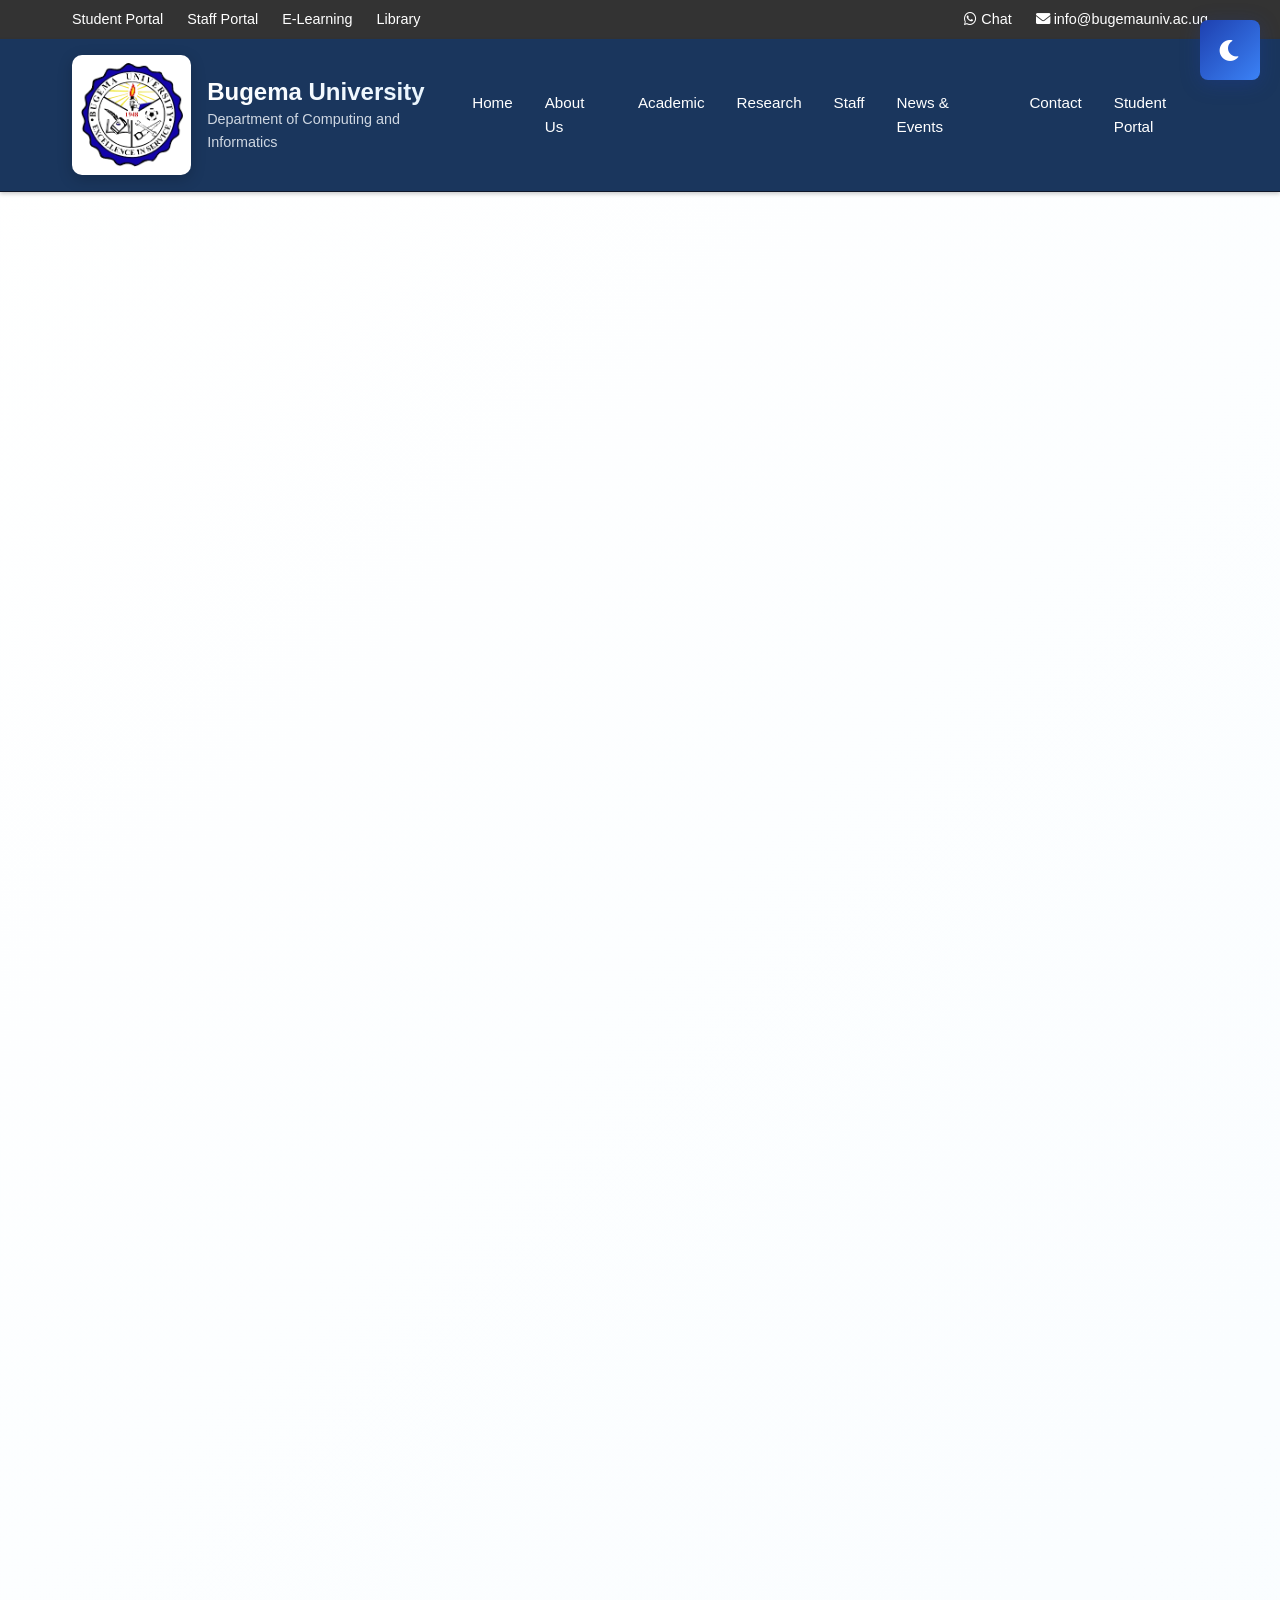
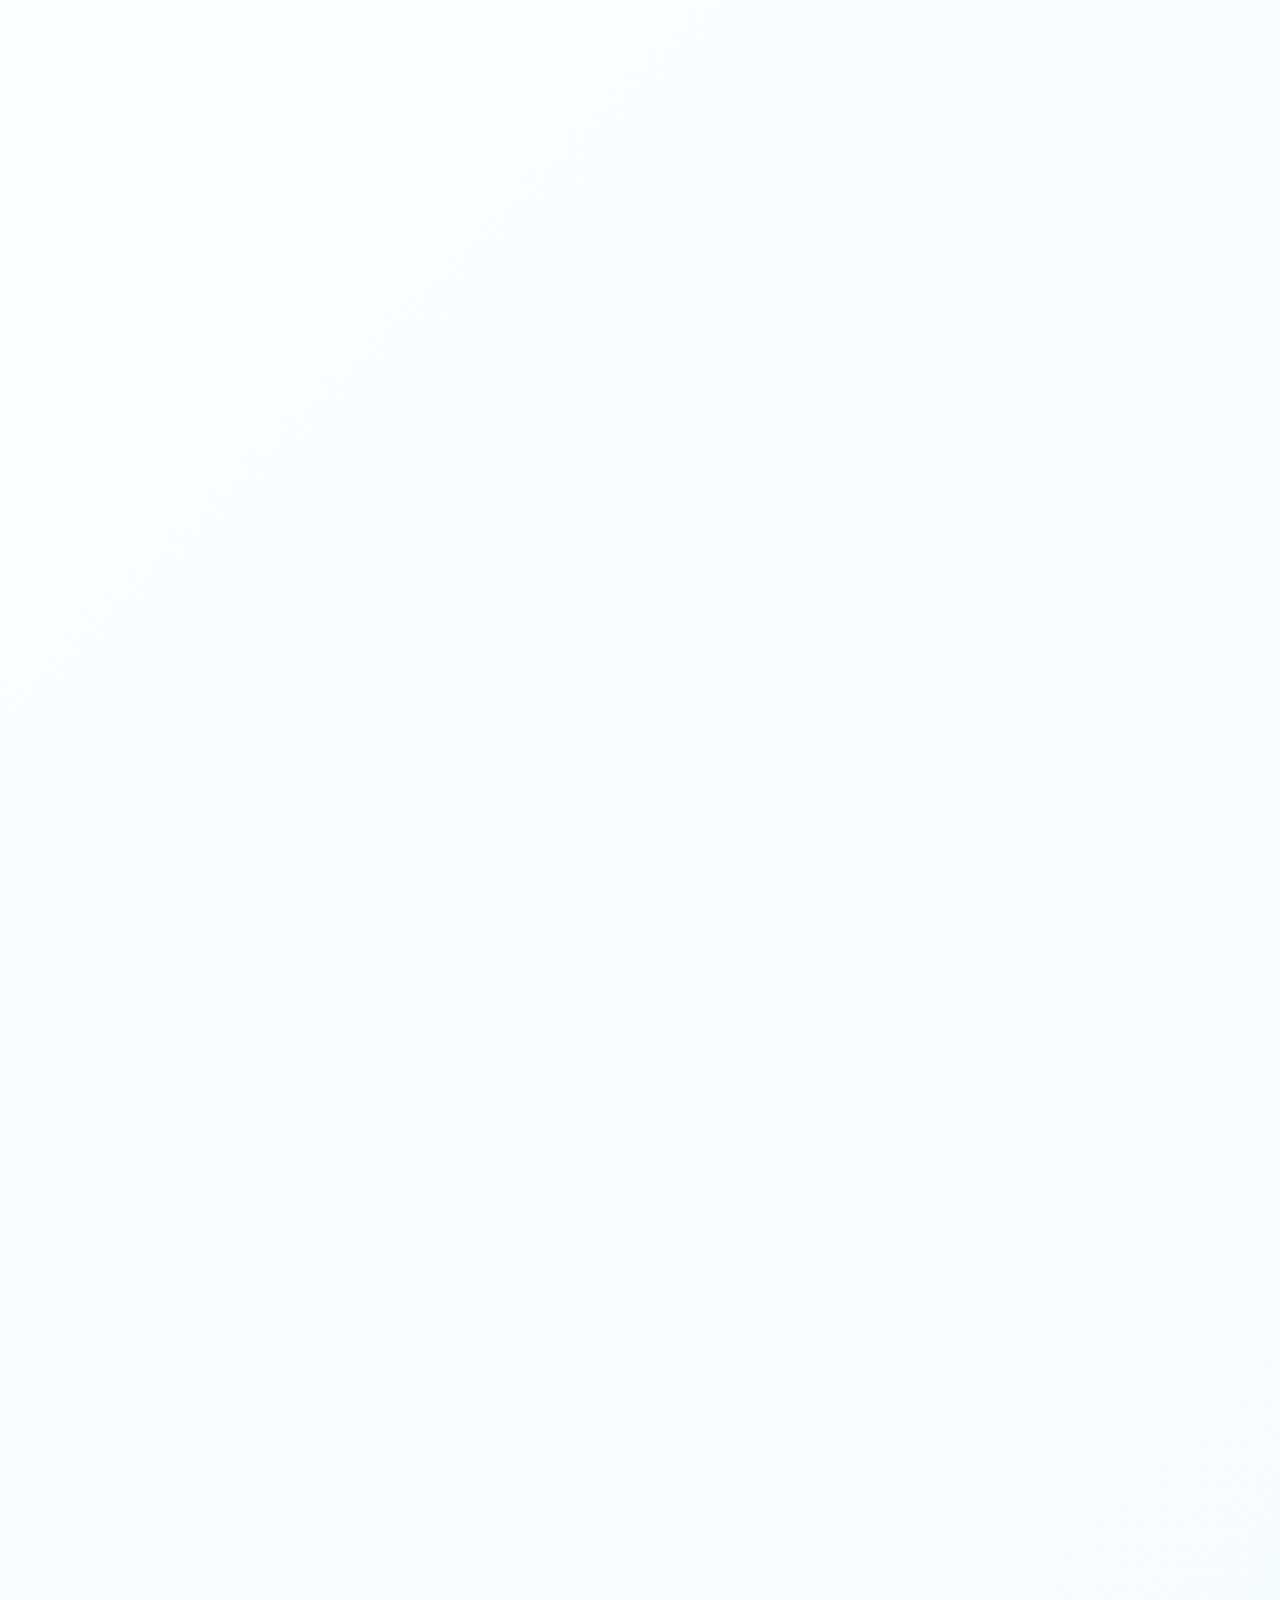
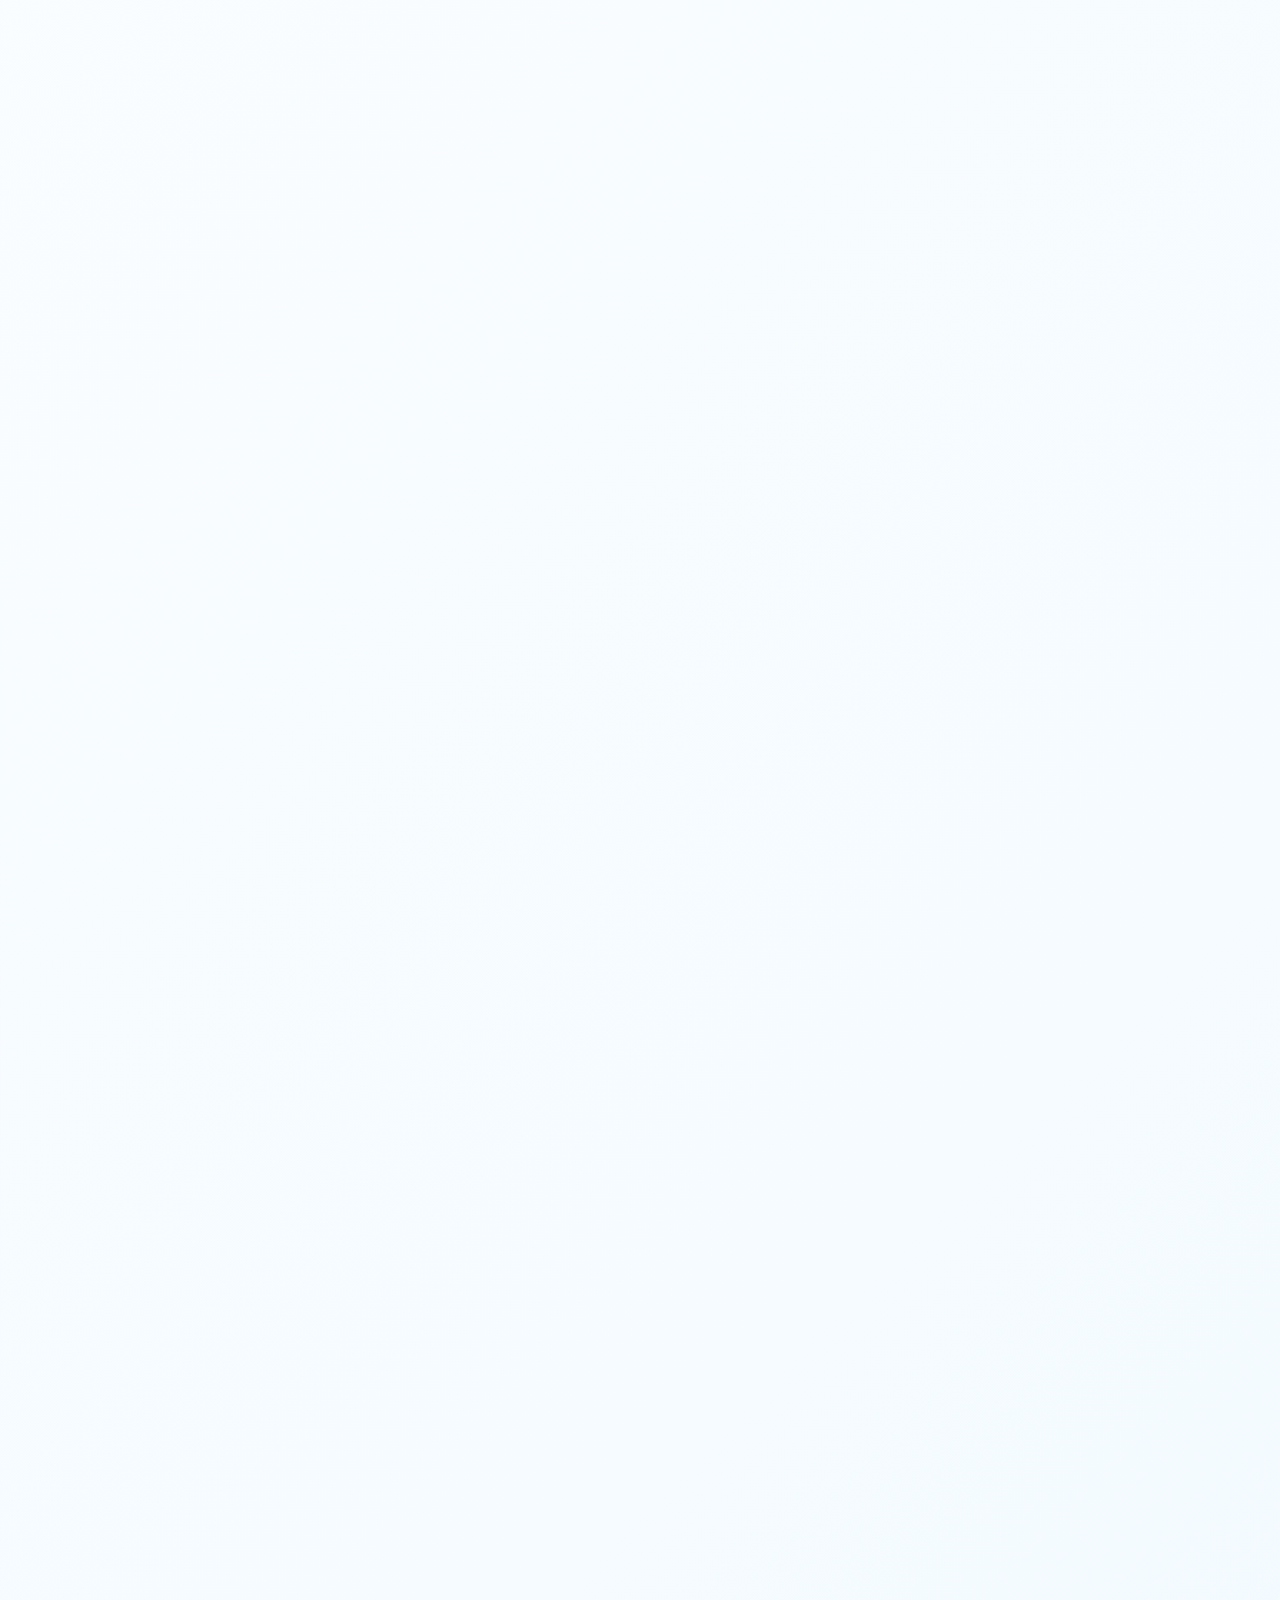
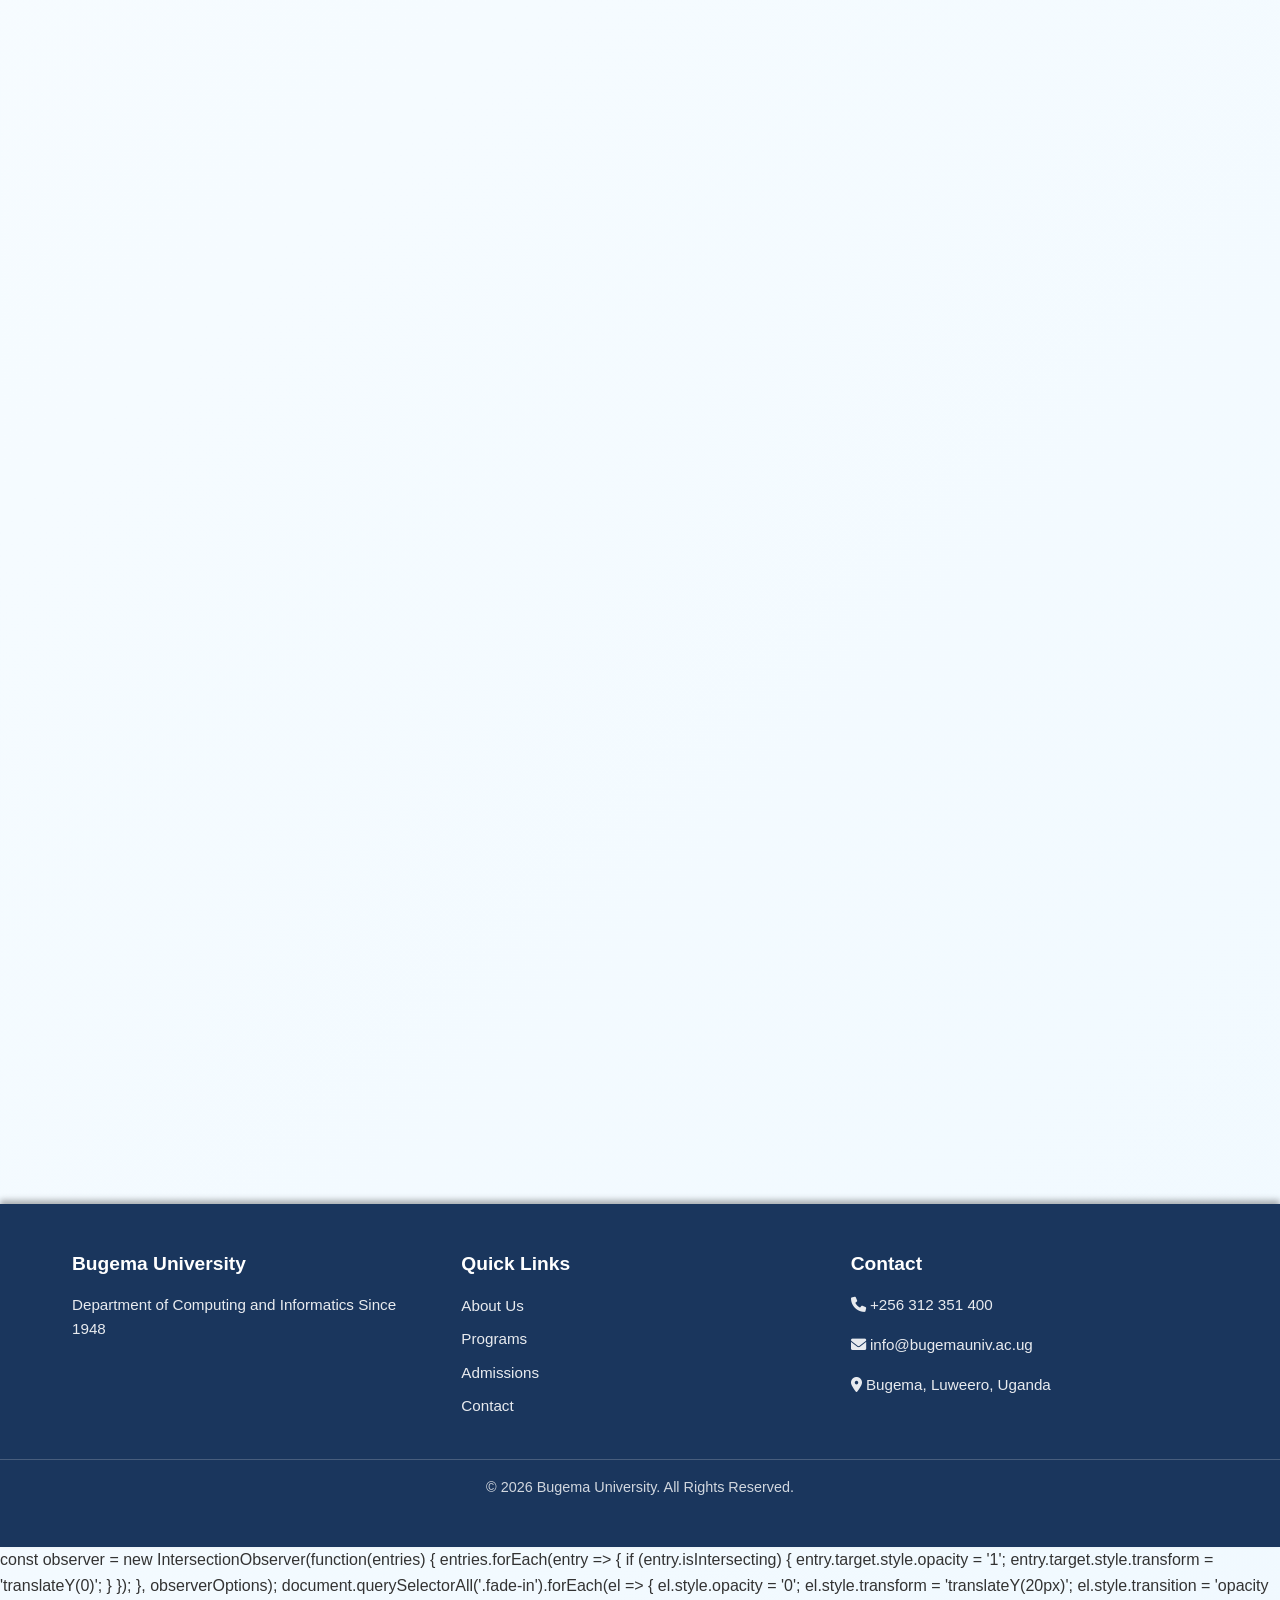
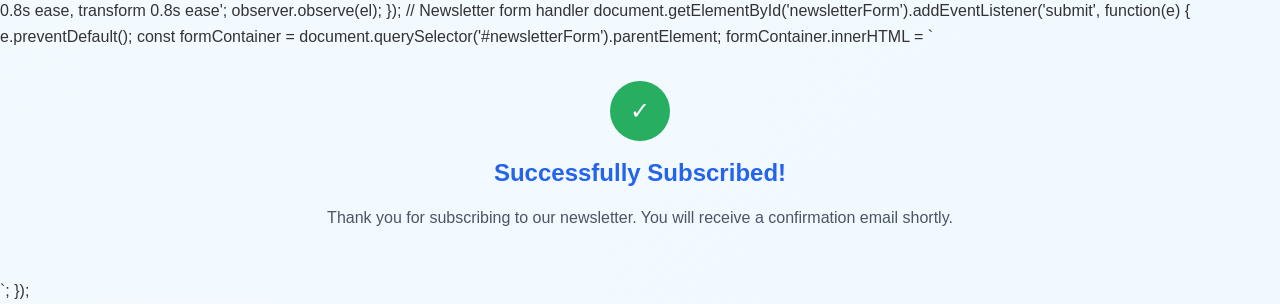
==== news.html @ 06b19bf0 "." ====
<!DOCTYPE html>
<html lang="en">
<head>
    <meta charset="UTF-8">
    <meta name="viewport" content="width=device-width, initial-scale=1.0">
    <title>News & Events - Bugema University</title>
    <link rel="stylesheet" href="styles.css">
    <link rel="stylesheet" href="https://cdnjs.cloudflare.com/ajax/libs/font-awesome/6.0.0/css/all.min.css">
</head>
<body>
    <!-- Theme Toggle Button -->
    <button class="theme-toggle" id="themeToggle" aria-label="Toggle dark/light mode">
        <i class="fas fa-moon icon" id="themeIcon"></i>
    </button>

    <!-- Top Bar -->
    <div class="top-bar">
        <div class="container">
            <div class="top-bar-left">
                <a href="https://eportal.bugemauniv.ac.ug/" target="_blank">Student Portal</a>
                <a href="https://erms.bugemauniv.ac.ug/buerms/" target="_blank">Staff Portal</a>
                <a href="https://elearning.bugemauniv.ac.ug/" target="_blank">E-Learning</a>
                <a href="https://lib.bugemauniv.ac.ug/" target="_blank">Library</a>
            </div>
            <div class="top-bar-right">
                <a href="https://wa.me/+256769593407" target="_blank"><i class="fab fa-whatsapp"></i> Chat</a>
                <a href="mailto:info@bugemauniv.ac.ug"><i class="fas fa-envelope"></i> info@bugemauniv.ac.ug</a>
            </div>
        </div>
    </div>

    <header>
        <div class="header-content">
            <div class="logo-container">
                <img src="IMG/bu.png" alt="Bugema University Logo" class="logo">
                <div class="header-text">
                    <h1>Bugema University</h1>
                    <p>Department of Computing and Informatics</p>
                </div>
            </div>
            <div class="header-nav">
                <ul class="nav-list">
                    <li><a href="index.html">Home</a></li>
                    <li><a href="about.html">About Us</a></li>
                    <li class="dropdown">
                        <a href="departments.html">Academic</a>
                        <div class="dropdown-content">
                            <a href="departments.html">Schools & Departments</a>
                            <a href="programs.html">Programs</a>
                            <a href="admissions.html">Admissions</a>
                            <a href="timetable.html">Timetable</a>
                        </div>
                    </li>
                    <li class="dropdown">
                        <a href="research.html">Research</a>
                        <div class="dropdown-content">
                            <a href="research.html">Research Overview</a>
                            <a href="faculty-achievements.html">Faculty Achievements</a>
                            <a href="publications.html">Publications</a>
                        </div>
                    </li>
                    <li><a href="staff.html">Staff</a></li>
                    <li><a href="news.html">News & Events</a></li>
                    <li><a href="contact.html">Contact</a></li>
                    <li class="dropdown">
                        <a href="student-portal.html">Student Portal</a>
                        <div class="dropdown-content">
                            <a href="student-portal.html">Student Portal</a>
                            <a href="course-registration.html">Course Registration</a>
                            <a href="downloadable-forms.html">Forms</a>
                        </div>
                    </li>
                </ul>
            </div>
        </div>
    </header>

    <main>
        <div class="container">
            <!-- Page Header -->
            <section class="section fade-in">
                <div class="text-center">
                    <h2>News & Events</h2>
                    <p class="mt-2">Stay updated with the latest happenings, achievements, and upcoming events in our department.</p>
                </div>
            </section>

            <!-- Featured News -->
            <section class="section fade-in">
                <h2>🌟 Featured News</h2>
                <div class="card">
                    <img src="IMG/DEPT 2.jpeg" alt="Featured News" style="width: 100%; height: 300px; object-fit: cover; border-radius: 10px; margin-bottom: 1rem;">
                    <h3>Department Receives Excellence in Research Award</h3>
                    <p><strong>March 10, 2026</strong></p>
                    <p>The Department of Computing and Informatics has been honored with the prestigious Excellence in Research Award by the Uganda National Council for Science and Technology. This recognition comes as a result of our groundbreaking research in artificial intelligence applications for healthcare and agriculture.</p>
                    <p>The award ceremony, held at the Serena Hotel in Kampala, was attended by government officials, industry leaders, and academic representatives. Dr. John Mugisha, Head of Department, received the award on behalf of the department.</p>
                    <p>"This recognition validates our commitment to research that addresses real-world challenges facing our communities," said Dr. Mugisha during his acceptance speech.</p>
                    <a href="#" class="btn">Read Full Story</a>
                </div>
            </section>

            <!-- Latest News -->
            <section class="section fade-in">
                <h2>📰 Latest News</h2>
                <div class="grid grid-2">
                    <div class="card">
                        <h3>New AI and Cybersecurity Programs Launch</h3>
                        <p><strong>March 15, 2026</strong></p>
                        <p>We are excited to announce the launch of two new specialized programs: Bachelor of Science in Artificial Intelligence and Bachelor of Science in Cybersecurity. These programs will begin in August 2026 and aim to address the growing demand for skilled professionals in these critical fields.</p>
                        <p>The AI program will focus on machine learning, neural networks, and practical applications, while the Cybersecurity program will cover network security, ethical hacking, and digital forensics.</p>
                        <a href="#" class="btn">Read More</a>
                    </div>

                    <div class="card">
                        <h3>Student Team Wins National Hackathon</h3>
                        <p><strong>March 8, 2026</strong></p>
                        <p>Congratulations to our student team "Code Warriors" for winning first place in the National University Hackathon 2026. The team developed an innovative mobile application for agricultural market information that helps rural farmers connect with buyers directly.</p>
                        <p>The team, consisting of four final-year students, competed against 25 teams from various universities across Uganda. Their solution impressed judges with its practical approach and technical implementation.</p>
                        <a href="#" class="btn">Read More</a>
                    </div>

                    <div class="card">
                        <h3>Industry Partnership with Microsoft Africa</h3>
                        <p><strong>February 28, 2026</strong></p>
                        <p>We are pleased to announce a strategic partnership with Microsoft Africa to enhance our curriculum and provide students with access to cutting-edge technologies and certification opportunities. This collaboration includes curriculum development, faculty training, and student internship programs.</p>
                        <p>The partnership will focus on cloud computing, AI, and software development skills that are in high demand in the job market.</p>
                        <a href="#" class="btn">Read More</a>
                    </div>

                    <div class="card">
                        <h3>Faculty Publication in International Journal</h3>
                        <p><strong>February 20, 2026</strong></p>
                        <p>Dr. Grace Achieng and Prof. Michael Okello have published a groundbreaking paper on "Machine Learning Applications for Disease Prediction in Resource-Limited Settings" in the prestigious International Journal of AI in Medicine.</p>
                        <p>The research, conducted over two years, demonstrates how AI can help predict disease outbreaks using limited healthcare data, potentially saving lives in rural communities.</p>
                        <a href="#" class="btn">Read More</a>
                    </div>
                </div>
            </section>

            <!-- Upcoming Events -->
            <section class="section fade-in">
                <h2>📅 Upcoming Events</h2>
                <div class="grid grid-3">
                    <div class="card">
                        <h3>AI Workshop Series</h3>
                        <p><strong>Date:</strong> March 25-26, 2026</p>
                        <p><strong>Time:</strong> 9:00 AM - 4:00 PM</p>
                        <p><strong>Location:</strong> Computer Lab 2</p>
                        <p>Join us for a comprehensive workshop on Artificial Intelligence and Machine Learning fundamentals. Open to all students and faculty members.</p>
                        <p><strong>Registration Fee:</strong> Free for students, UGX 50,000 for external participants</p>
                        <a href="#" class="btn">Register Now</a>
                    </div>

                    <div class="card">
                        <h3>Career Fair 2026</h3>
                        <p><strong>Date:</strong> April 5, 2026</p>
                        <p><strong>Time:</strong> 10:00 AM - 5:00 PM</p>
                        <p><strong>Location:</strong> Main Auditorium</p>
                        <p>Connect with leading tech companies and explore internship and job opportunities. Over 30 companies will be participating in this year's career fair.</p>
                        <p><strong>Dress Code:</strong> Business Professional</p>
                        <a href="#" class="btn">View Participating Companies</a>
                    </div>

                    <div class="card">
                        <h3>Research Symposium</h3>
                        <p><strong>Date:</strong> April 15, 2026</p>
                        <p><strong>Time:</strong> 8:30 AM - 6:00 PM</p>
                        <p><strong>Location:</strong> Conference Hall</p>
                        <p>Annual research symposium showcasing student and faculty research projects. Keynote speakers from industry and academia will share insights on emerging technologies.</p>
                        <p><strong>Submission Deadline:</strong> March 30, 2026</p>
                        <a href="#" class="btn">Submit Abstract</a>
                    </div>
                </div>
            </section>

            <!-- Past Events -->
            <section class="section fade-in">
                <h2>📸 Recent Events</h2>
                <div class="grid grid-2">
                    <div class="card">
                        <h3>Technology Innovation Week 2026</h3>
                        <p><strong>Date:</strong> February 10-14, 2026</p>
                        <p>Our annual Technology Innovation Week was a tremendous success with over 500 participants. The event featured hackathons, coding competitions, guest lectures, and technology exhibitions.</p>
                        <p>Highlights included the IoT showcase, blockchain seminar, and student project demonstrations. Winners of various competitions received prizes totaling UGX 5 million.</p>
                        <a href="#" class="btn">View Photo Gallery</a>
                    </div>

                    <div class="card">
                        <h3>Alumni Networking Event</h3>
                        <p><strong>Date:</strong> January 28, 2026</p>
                        <p>Over 200 alumni attended our annual networking event, sharing experiences and mentoring current students. The event featured success stories from graduates working in various tech companies and startups.</p>
                        <p>Several alumni announced internship and job opportunities for current students, strengthening our industry connections.</p>
                        <a href="#" class="btn">View Event Highlights</a>
                    </div>
                </div>
            </section>

            <!-- Student Achievements -->
            <section class="section fade-in">
                <h2>🏆 Student Achievements</h2>
                <div class="grid grid-3">
                    <div class="card text-center">
                        <h3>Academic Excellence</h3>
                        <p>15 students achieved First Class honors in the December 2025 graduation ceremony</p>
                        <p><strong>Top Performer:</strong> Sarah Nalubega (GPA: 4.8)</p>
                    </div>

                    <div class="card text-center">
                        <h3>Competition Winners</h3>
                        <p>Our students won 8 national and international competitions in 2025</p>
                        <p><strong>Notable:</strong> Google Developer Challenge winners</p>
                    </div>

                    <div class="card text-center">
                        <h3>Research Publications</h3>
                        <p>12 students co-authored research papers published in peer-reviewed journals</p>
                        <p><strong>Impact:</strong> Research cited 45+ times</p>
                    </div>
                </div>
            </section>

            <!-- Newsletter Subscription -->
            <section class="section fade-in">
                <h2>📧 Stay Connected</h2>
                <div class="card">
                    <div class="text-center">
                        <h3>Subscribe to Our Newsletter</h3>
                        <p>Get the latest news, events, and announcements delivered directly to your inbox.</p>
                        <form id="newsletterForm" style="max-width: 500px; margin: 2rem auto;">
                            <div class="form-group">
                                <input type="email" placeholder="Enter your email address" required style="width: 100%; padding: 1rem; border: 2px solid #ddd; border-radius: 5px;">
                            </div>
                            <div class="form-group">
                                <label>
                                    <input type="checkbox" required> 
                                    I agree to receive newsletters and promotional emails
                                </label>
                            </div>
                            <button type="submit" class="btn">Subscribe</button>
                        </form>
                    </div>
                </div>
            </section>

            <!-- Social Media -->
            <section class="section fade-in">
                <h2>📱 Follow Us</h2>
                <div class="card text-center">
                    <p>Connect with us on social media for daily updates and community engagement</p>
                    <div class="grid grid-4" style="max-width: 400px; margin: 2rem auto;">
                        <div style="text-align: center;">
                            <div style="width: 60px; height: 60px; background: #1877f2; color: white; border-radius: 50%; display: flex; align-items: center; justify-content: center; margin: 0 auto 0.5rem; font-size: 1.5rem;">f</div>
                            <p>Facebook</p>
                        </div>
                        <div style="text-align: center;">
                            <div style="width: 60px; height: 60px; background: #1da1f2; color: white; border-radius: 50%; display: flex; align-items: center; justify-content: center; margin: 0 auto 0.5rem; font-size: 1.5rem;">𝕏</div>
                            <p>Twitter</p>
                        </div>
                        <div style="text-align: center;">
                            <div style="width: 60px; height: 60px; background: #0077b5; color: white; border-radius: 50%; display: flex; align-items: center; justify-content: center; margin: 0 auto 0.5rem; font-size: 1.5rem;">in</div>
                            <p>LinkedIn</p>
                        </div>
                        <div style="text-align: center;">
                            <div style="width: 60px; height: 60px; background: #ff0000; color: white; border-radius: 50%; display: flex; align-items: center; justify-content: center; margin: 0 auto 0.5rem; font-size: 1.5rem;">▶</div>
                            <p>YouTube</p>
                        </div>
                    </div>
                </div>
            </section>
        </div>
    </main>

    <!-- Compact Footer -->
    <footer class="compact-footer">
        <div class="footer-content">
            <div class="footer-section">
                <h3>Bugema University</h3>
                <p>Department of Computing and Informatics Since 1948</p>
            </div>
            <div class="footer-section">
                <h3>Quick Links</h3>
                <ul>
                    <li><a href="about.html">About Us</a></li>
                    <li><a href="programs.html">Programs</a></li>
                    <li><a href="admissions.html">Admissions</a></li>
                    <li><a href="contact.html">Contact</a></li>
                </ul>
            </div>
            <div class="footer-section">
                <h3>Contact</h3>
                <p><i class="fas fa-phone"></i> +256 312 351 400</p>
                <p><i class="fas fa-envelope"></i> info@bugemauniv.ac.ug</p>
                <p><i class="fas fa-map-marker-alt"></i> Bugema, Luweero, Uganda</p>
            </div>
        </div>
        <div class="footer-bottom">
            <p>&copy; 2026 Bugema University. All Rights Reserved.</p>
        </div>
    </footer>

    <script src="script.js"></script>

        const observer = new IntersectionObserver(function(entries) {
            entries.forEach(entry => {
                if (entry.isIntersecting) {
                    entry.target.style.opacity = '1';
                    entry.target.style.transform = 'translateY(0)';
                }
            });
        }, observerOptions);

        document.querySelectorAll('.fade-in').forEach(el => {
            el.style.opacity = '0';
            el.style.transform = 'translateY(20px)';
            el.style.transition = 'opacity 0.8s ease, transform 0.8s ease';
            observer.observe(el);
        });

        // Newsletter form handler
        document.getElementById('newsletterForm').addEventListener('submit', function(e) {
            e.preventDefault();
            const formContainer = document.querySelector('#newsletterForm').parentElement;
            formContainer.innerHTML = `
                <div style="padding: 2rem; text-align: center;">
                    <div style="width: 60px; height: 60px; background: #27ae60; color: white; border-radius: 50%; display: flex; align-items: center; justify-content: center; margin: 0 auto 1rem; font-size: 1.5rem;">✓</div>
                    <h3>Successfully Subscribed!</h3>
                    <p>Thank you for subscribing to our newsletter. You will receive a confirmation email shortly.</p>
                </div>
            `;
        });
    </script>
</body>
</html>
---- styles.css ----
/* Modern CSS Framework for Bugema University Department Website */

* {
    margin: 0;
    padding: 0;
    box-sizing: border-box;
}

/* Mobile-First Base Styles */
body {
    font-family: 'Segoe UI', Tahoma, Geneva, Verdana, sans-serif;
    line-height: 1.6;
    color: #2c3e50;
    background: linear-gradient(135deg, #ffffff 0%, #f0f9ff 100%);
    overflow-x: hidden;
    -webkit-font-smoothing: antialiased;
    -moz-osx-font-smoothing: grayscale;
}

/* Touch-friendly tap targets */
@media (pointer: coarse) {
    button, a, input, select, textarea {
        min-height: 44px;
        min-width: 44px;
    }
}


.container {
    max-width: 1200px;
    margin: 0 auto;
    padding: 0 1rem;
    width: 100%;
}

/* Mobile Menu Toggle */
.mobile-menu-toggle {
    display: none;
    background: none;
    border: none;
    color: white;
    font-size: 1.5rem;
    cursor: pointer;
    padding: 0.5rem;
    z-index: 1001;
    transition: all 0.3s ease;
}

.mobile-menu-toggle:hover {
    color: #60a5fa;
    transform: scale(1.1);
}

.mobile-menu-toggle:active {
    transform: scale(0.95);
}

/* Header Styles - Enhanced Dark Blue */
header {
    background: linear-gradient(135deg, #1a365d 0%, #2563eb 100%);
    color: white;
    padding: 1rem 0;
    box-shadow: 0 4px 20px rgba(37, 99, 235, 0.3);
    position: sticky;
    top: 0;
    z-index: 100;
}

.header-content {
    display: flex;
    justify-content: space-between;
    align-items: center;
    max-width: 1200px;
    margin: 0 auto;
    padding: 0 2rem;
    position: relative;
}

.logo-section {
    display: flex;
    align-items: center;
    gap: 15px;
}

.logo-container {
    display: flex;
    align-items: center;
    gap: 1rem;
}

.logo {
    width: 120px;
    height: 120px;
    border-radius: 10px;
    object-fit: cover;
    transition: transform 0.3s ease;
    box-shadow: 0 4px 15px rgba(0, 0, 0, 0.2);
    position: relative;
    background: white;
    padding: 8px;
    box-sizing: border-box;
}

.logo::before {
    content: '';
    position: absolute;
    top: -4px;
    left: -4px;
    right: -4px;
    bottom: -4px;
    background: linear-gradient(135deg, #ffffff 0%, #f8fafc 100%);
    border-radius: 12px;
    z-index: -1;
    box-shadow: 0 4px 20px rgba(255, 255, 255, 0.5);
}

.logo:hover {
    transform: scale(1.1);
    box-shadow: 0 6px 20px rgba(0, 0, 0, 0.3);
}

.logo:hover::before {
    box-shadow: 0 8px 25px rgba(255, 255, 255, 0.7);
}

.header-text h1 {
    font-size: 2.8rem;
    margin: 0;
    background: linear-gradient(45deg, #ffffff, #e3f2fd);
    -webkit-background-clip: text;
    -webkit-text-fill-color: transparent;
    background-clip: text;
}

.header-text p {
    margin: 0;
    opacity: 0.9;
    font-size: 1.5rem;
    color: #e2e8f0;
}

/* Top Bar - Makerere Style */
.top-bar {
    background: #333;
    color: white;
    padding: 0.5rem 0;
    font-size: 0.9rem;
}

.top-bar .container {
    display: flex;
    justify-content: space-between;
    align-items: center;
    max-width: 1200px;
    margin: 0 auto;
    padding: 0 2rem;
}

.top-bar-left,
.top-bar-right {
    display: flex;
    gap: 1.5rem;
}

.top-bar a {
    color: white;
    text-decoration: none;
    transition: color 0.3s ease;
}

.top-bar a:hover {
    color: #f0f0f0;
}

/* Header Styles - Simple Clean Design */
header {
    background: #1a365d;
    color: white;
    padding: 1rem 0;
    box-shadow: 0 2px 4px rgba(0, 0, 0, 0.2);
    border-bottom: 1px solid #0f172a;
    position: sticky;
    top: 0;
    z-index: 100;
}

.header-content {
    display: flex;
    justify-content: space-between;
    align-items: center;
    max-width: 1200px;
    margin: 0 auto;
    padding: 0 2rem;
}

.logo-container {
    display: flex;
    align-items: center;
    gap: 1rem;
}

.header-text h1 {
    font-size: 1.5rem;
    margin: 0;
    color: white;
}

.header-text p {
    font-size: 0.9rem;
    margin: 0;
    color: #e2e8f0;
}

.header-nav {
    display: flex;
    align-items: center;
}

/* Mobile Navigation Menu */
.mobile-nav {
    position: fixed;
    top: 0;
    right: -100%;
    width: 80%;
    max-width: 300px;
    height: 100vh;
    background: linear-gradient(135deg, #1a365d 0%, #2563eb 100%);
    box-shadow: -4px 0 20px rgba(0, 0, 0, 0.3);
    z-index: 1000;
    transition: right 0.3s ease;
    overflow-y: auto;
    padding: 2rem 1rem;
}

.mobile-nav.active {
    right: 0;
}

.mobile-nav-header {
    display: flex;
    justify-content: space-between;
    align-items: center;
    margin-bottom: 2rem;
    padding-bottom: 1rem;
    border-bottom: 1px solid rgba(255, 255, 255, 0.2);
}

.mobile-nav-close {
    background: none;
    border: none;
    color: white;
    font-size: 1.5rem;
    cursor: pointer;
    padding: 0.5rem;
    transition: all 0.3s ease;
}

.mobile-nav-close:hover {
    color: #60a5fa;
    transform: scale(1.1);
}

.mobile-nav .nav-list {
    display: flex;
    flex-direction: column;
    gap: 0.5rem;
    list-style: none;
    margin: 0;
    padding: 0;
}

.mobile-nav .nav-list a {
    display: block;
    color: white;
    text-decoration: none;
    padding: 1rem;
    font-weight: 500;
    font-size: 1rem;
    transition: all 0.3s ease;
    border-radius: 8px;
    border: none;
    background: transparent;
}

.mobile-nav .nav-list a:hover {
    background: rgba(255, 255, 255, 0.1);
    color: #60a5fa;
    transform: translateX(5px);
}

.mobile-nav .dropdown {
    position: relative;
}

.mobile-nav .dropdown-content {
    position: static;
    background: rgba(15, 23, 42, 0.5);
    border-radius: 8px;
    margin-top: 0.5rem;
    padding: 0.5rem;
    opacity: 1;
    visibility: visible;
    transform: none;
    box-shadow: none;
    border: 1px solid rgba(255, 255, 255, 0.1);
}

.mobile-nav .dropdown-content a {
    padding: 0.75rem 1rem;
    font-size: 0.9rem;
    border-bottom: 1px solid rgba(255, 255, 255, 0.1);
}

.mobile-nav .dropdown-content a:last-child {
    border-bottom: none;
}

/* Overlay for mobile menu */
.mobile-nav-overlay {
    position: fixed;
    top: 0;
    left: 0;
    width: 100%;
    height: 100vh;
    background: rgba(0, 0, 0, 0.5);
    z-index: 999;
    opacity: 0;
    visibility: hidden;
    transition: all 0.3s ease;
}

.mobile-nav-overlay.active {
    opacity: 1;
    visibility: visible;
}

/* Navigation Styles - Simple Text Links */
.header-nav .nav-list {
    display: flex;
    list-style: none;
    margin: 0;
    padding: 0;
    gap: 2rem;
}

.header-nav .nav-list li {
    position: relative;
    margin: 0;
}

.header-nav .nav-list a {
    display: block;
    color: white;
    text-decoration: none;
    padding: 0.5rem 0;
    font-weight: 500;
    font-size: 0.95rem;
    transition: all 0.3s ease;
    border: none;
    background: transparent;
}

.header-nav .nav-list a:hover {
    color: #60a5fa;
    text-decoration: underline;
}

.header-nav .dropdown-content {
    position: absolute;
    top: 100%;
    left: 0;
    background: #1a365d;
    min-width: 200px;
    box-shadow: 0 4px 8px rgba(0, 0, 0, 0.3);
    border: 1px solid #0f172a;
    z-index: 1000;
    border-radius: 4px;
    opacity: 0;
    visibility: hidden;
    transform: translateY(-10px);
    transition: all 0.3s ease;
}

.header-nav .dropdown:hover .dropdown-content {
    opacity: 1;
    visibility: visible;
    transform: translateY(0);
}

.header-nav .dropdown-content a {
    display: block;
    padding: 0.75rem 1rem;
    color: white;
    text-decoration: none;
    transition: all 0.3s ease;
    border-bottom: 1px solid #0f172a;
    font-size: 0.9rem;
}

.header-nav .dropdown-content a:hover {
    background: #2563eb;
    color: white;
    text-decoration: none;
}

.header-nav .dropdown-content a:last-child {
    border-bottom: none;
}

/* Hero Section - Makerere Style */
.hero-section-makerere {
    background: linear-gradient(rgba(0, 0, 0, 0.2), rgba(0, 0, 0, 0.2)), url('IMG/IMG-20260322-WA0003.jpg') center/cover;
    padding: 0;
    text-align: center;
    position: relative;
    width: 100%;
    height: 100vh;
    display: flex;
    align-items: center;
    justify-content: center;
}

.hero-content {
    position: relative;
    z-index: 2;
    max-width: 900px;
    margin: 0 auto;
    padding: 0 2rem;
}

.hero-section-makerere h1 {
    font-size: 3.5rem;
    font-weight: 700;
    margin-bottom: 1.5rem;
    line-height: 1.2;
}

.hero-section-makerere p {
    font-size: 1.4rem;
    margin-bottom: 2.5rem;
    line-height: 1.6;
    opacity: 0.95;
}

.btn-primary-makerere {
    background: #1e40af;
    color: white;
    padding: 1rem 2.5rem;
    text-decoration: none;
    border-radius: 5px;
    font-weight: 600;
    font-size: 1.1rem;
    transition: all 0.3s ease;
    display: inline-block;
    margin: 0 0.5rem;
}

.btn-primary-makerere:hover {
    background: #1a3788;
    transform: translateY(-2px);
}

.btn-secondary-makerere {
    background: transparent;
    color: white;
    padding: 1rem 2.5rem;
    text-decoration: none;
    border: 2px solid white;
    border-radius: 3px;
    font-weight: 600;
    font-size: 1.1rem;
    transition: all 0.3s ease;
    display: inline-block;
    margin: 0 0.5rem;
}

.btn-secondary-makerere:hover {
    background: white;
    color: #1e40af;
    transform: translateY(-2px);
}


.quick-links-section {
    background: linear-gradient(135deg, #f8fafc 0%, #e0f2fe 100%);
    padding: 4rem 0;
}

.quick-links-section h2 {
    text-align: center;
    font-size: 2.5rem;
    margin-bottom: 3rem;
    color: #333;
    font-weight: 600;
}

.quick-links-grid-makerere {
    display: grid;
    grid-template-columns: repeat(auto-fit, minmax(280px, 1fr));
    gap: 2rem;
    max-width: 1200px;
    margin: 0 auto;
}

.quick-link-item {
    background: white;
    padding: 2rem;
    border-radius: 5px;
    box-shadow: 0 2px 10px rgba(0, 0, 0, 0.1);
}

.quick-link-item h3 {
    color: #1e40af;
    font-size: 1.3rem;
    margin-bottom: 1.5rem;
    font-weight: 600;
    border-bottom: 2px solid #1e40af;
    padding-bottom: 0.5rem;
}

.quick-link-item ul {
    list-style: none;
    padding: 0;
}

.quick-link-item li {
    margin-bottom: 0.8rem;
}

.quick-link-item a {
    color: #555;
    text-decoration: none;
    transition: color 0.3s ease;
    font-size: 0.95rem;
}

.quick-link-item a:hover {
    color: #1e40af;
}

/* Featured News Section - Makerere Style */
.featured-news-section {
    padding: 4rem 0;
}

.featured-news-section h2 {
    text-align: center;
    font-size: 2.5rem;
    margin-bottom: 3rem;
    color: #333;
    font-weight: 600;
}

.news-grid-makerere {
    display: grid;
    grid-template-columns: repeat(auto-fit, minmax(350px, 1fr));
    gap: 2rem;
    max-width: 1200px;
    margin: 0 auto;
}

.news-item {
    background: white;
    padding: 2rem;
    border-radius: 5px;
    box-shadow: 0 2px 10px rgba(0, 0, 0, 0.1);
    transition: transform 0.3s ease;
}

.news-item:hover {
    transform: translateY(-5px);
}

.news-item h3 {
    margin-bottom: 1rem;
    font-size: 1.3rem;
    line-height: 1.4;
}

.news-item h3 a {
    color: #1e40af;
    text-decoration: none;
    transition: color 0.3s ease;
}

.news-item h3 a:hover {
    color: #1a3788;
}

.news-item p {
    color: #666;
    line-height: 1.6;
    margin-bottom: 1.5rem;
}

.read-more {
    color: #1e40af;
    text-decoration: none;
    font-weight: 500;
    transition: color 0.3s ease;
}

.read-more:hover {
    color: #1a3788;
}

/* Events Section - Enhanced */
.events-section {
    background: linear-gradient(135deg, #f8fafc 0%, #e0f2fe 100%);
    padding: 4rem 0;
}

.events-section h2 {
    text-align: center;
    font-size: 2.5rem;
    margin-bottom: 3rem;
    color: #333;
    font-weight: 600;
}

.events-grid {
    display: grid;
    grid-template-columns: repeat(auto-fit, minmax(300px, 1fr));
    gap: 2rem;
    max-width: 1200px;
    margin: 0 auto;
}

.event-card {
    display: flex;
    gap: 1.5rem;
    background: white;
    padding: 1.5rem;
    border-radius: 5px;
    box-shadow: 0 2px 10px rgba(0, 0, 0, 0.1);
    transition: transform 0.3s ease;
}

.event-card:hover {
    transform: translateY(-5px);
}

.event-date {
    min-width: 70px;
    height: 70px;
    background: #1e40af;
    border-radius: 5px;
    display: flex;
    flex-direction: column;
    align-items: center;
    justify-content: center;
    color: white;
    text-align: center;
}

.event-date .day {
    font-size: 1.8rem;
    font-weight: 700;
    line-height: 1;
}

.event-date .month {
    font-size: 0.8rem;
    font-weight: 500;
    text-transform: uppercase;
}

.event-info h3 {
    margin-bottom: 0.5rem;
    font-size: 1.2rem;
}

.event-info h3 a {
    color: #1e40af;
    text-decoration: none;
    transition: color 0.3s ease;
}

.event-info h3 a:hover {
    color: #1a3788;
}

.event-info p {
    color: #666;
    font-size: 0.95rem;
}

/* Compact Footer - Makerere Style */
.compact-footer {
    background: #1a365d;
    color: white;
    padding: 2rem 0 1rem;
    box-shadow: 0 -4px 6px rgba(0, 0, 0, 0.3);
}

.compact-footer .footer-content {
    display: grid;
    grid-template-columns: repeat(auto-fit, minmax(250px, 1fr));
    gap: 2rem;
    max-width: 1200px;
    margin: 0 auto;
    padding: 0 2rem;
}

.compact-footer .footer-section h3 {
    font-size: 1.2rem;
    margin-bottom: 1rem;
    color: white;
    font-weight: 600;
}

.compact-footer .footer-section p {
    color: rgba(255, 255, 255, 0.9);
    margin-bottom: 1rem;
    font-size: 0.95rem;
}

.compact-footer .footer-section ul {
    list-style: none;
    padding: 0;
}

.compact-footer .footer-section li {
    margin-bottom: 0.5rem;
}

.compact-footer .footer-section a {
    color: rgba(255, 255, 255, 0.9);
    text-decoration: none;
    transition: color 0.3s ease;
    font-size: 0.95rem;
}

.compact-footer .footer-section a:hover {
    color: white;
}

.compact-footer .social-links {
    display: flex;
    gap: 1rem;
    margin-top: 1rem;
}

.compact-footer .social-links a {
    width: 35px;
    height: 35px;
    background: rgba(255, 255, 255, 0.2);
    border-radius: 50%;
    display: flex;
    align-items: center;
    justify-content: center;
    transition: background 0.3s ease;
}

.compact-footer .social-links a:hover {
    background: rgba(255, 255, 255, 0.3);
}

.compact-footer .footer-bottom {
    text-align: center;
    padding: 1rem 2rem 0;
    margin-top: 1.5rem;
    border-top: 1px solid rgba(255, 255, 255, 0.2);
}

.compact-footer .footer-bottom p {
    color: rgba(255, 255, 255, 0.8);
    font-size: 0.9rem;
    margin: 0;
}

/* University Portals Section */
.portal-grid {
    display: grid;
    grid-template-columns: repeat(auto-fit, minmax(280px, 1fr));
    gap: 2rem;
    max-width: 1200px;
    margin: 0 auto;
}

.portal-card {
    background: white;
    padding: 2.5rem;
    border-radius: 8px;
    box-shadow: 0 10px 30px rgba(0, 0, 0, 0.1);
    text-align: center;
    transition: all 0.3s ease;
}

.portal-card::before {
    content: '';
    position: absolute;
    top: 0;
    left: 0;
    right: 0;
    height: 4px;
    background: linear-gradient(135deg, hsla(226, 71%, 40%, 0.552) 0%, #3b82f6 100%);
}

.portal-card:hover {
    transform: translateY(-10px);
    box-shadow: 0 20px 40px rgba(0, 0, 0, 0.15);
}

.portal-icon {
    width: 80px;
    height: 80px;
    background: linear-gradient(135deg, #1e40af 0%, #3b82f6 100%);
    border-radius: 50%;
    display: flex;
    align-items: center;
    justify-content: center;
    margin: 0 auto 1.5rem;
    font-size: 2rem;
    color: white;
    transition: all 0.3s ease;
}

.portal-card:hover .portal-icon {
    transform: scale(1.1);
    box-shadow: 0 10px 25px rgba(30, 64, 175, 0.3);
}

.portal-card h3 {
    font-size: 1.4rem;
    margin-bottom: 1rem;
    color: #1e40af;
    font-weight: 600;
}

.portal-card p {
    color: #666;
    line-height: 1.6;
    margin-bottom: 1.5rem;
    font-size: 1rem;
}

.portal-card .btn-primary-makerere {
    background: linear-gradient(135deg, #1e40af 0%, #3b82f6 100%);
    color: white;
    padding: 1rem 2.5rem;
    text-decoration: none;
    border-radius: 3px;
    font-weight: 600;
    font-size: 1.1rem;
    transition: all 0.3s ease;
    display: inline-block;
    font-size: 0.95rem;
}

.portal-card .btn-primary {
    background: linear-gradient(135deg, #1e40af 0%, #3b82f6 100%);
    color: white;
    padding: 0.8rem 2rem;
    text-decoration: none;
    border-radius: 25px;
    font-weight: 500;
    transition: all 0.3s ease;
    display: inline-block;
    font-size: 0.95rem;
}

.portal-card .btn-primary:hover {
    transform: translateY(-2px);
    box-shadow: 0 4px 15px rgba(30, 64, 175, 0.3);
    background: linear-gradient(135deg, #1a3788 0%, #2563eb 100%);
}

/* WhatsApp Floating Button */
.whatsapp-float {
    position: fixed;
    bottom: 20px;
    right: 20px;
    z-index: 1000;
}

.whatsapp-float a {
    display: flex;
    align-items: center;
    justify-content: center;
    width: 60px;
    height: 60px;
    background: linear-gradient(135deg, #25D366 0%, #128C7E 100%);
    color: white;
    border-radius: 50%;
    font-size: 1.8rem;
    text-decoration: none;
    box-shadow: 0 4px 15px rgba(37, 211, 102, 0.3);
    transition: all 0.3s ease;
    animation: whatsapp-pulse 2s infinite;
}

.whatsapp-float a:hover {
    transform: scale(1.1);
    box-shadow: 0 6px 20px rgba(37, 211, 102, 0.4);
    background: linear-gradient(135deg, #128C7E 0%, #25D366 100%);
}

@keyframes whatsapp-pulse {
    0% {
        box-shadow: 0 4px 15px rgba(37, 211, 102, 0.3);
    }
    50% {
        box-shadow: 0 4px 25px rgba(37, 211, 102, 0.5);
    }
    100% {
        box-shadow: 0 4px 15px rgba(37, 211, 102, 0.3);
    }
}

/* Staff Page Styles */
.staff-card {
    background: linear-gradient(135deg, #ffffff 0%, #f8fafc 100%);
    padding: 2rem;
    border-radius: 8px;
    box-shadow: 0 8px 25px rgba(0, 0, 0, 0.1);
    transition: all 0.3s ease;
    border: 1px solid #e2e8f0;
}

.staff-card::before {
    content: '';
    position: absolute;
    top: 0;
    left: 0;
    right: 0;
    height: 4px;
    background: linear-gradient(135deg, #1e40af 0%, #3b82f6 100%);
}

.staff-card:hover {
    transform: translateY(-10px);
    box-shadow: 0 20px 40px rgba(0, 0, 0, 0.15);
}

.staff-avatar {
    width: 180px;
    height: 180px;
    margin: 0 auto 1.5rem;
    border-radius: 10px;
    overflow: hidden;
    position: relative;
    border: 4px solid #e8f4fd;
    background: linear-gradient(135deg, #f0f9ff 0%, #e0f2fe 100%);
    display: flex;
    align-items: center;
    justify-content: center;
}

.staff-avatar::after {
    content: '';
    position: absolute;
    top: -2px;
    left: -2px;
    right: -2px;
    bottom: -2px;
    border-radius: 12px;
    border: 2px solid transparent;
    background: linear-gradient(135deg, #1e40af, #3b82f6, #06b6d4, #10b981, #3b82f6, #1e40af);
    z-index: -1;
    animation: rotate 3s linear infinite;
}

@keyframes rotate {
    0% { transform: rotate(0deg); }
    100% { transform: rotate(360deg); }
}

.staff-image {
    width: 100%;
    height: 100%;
    object-fit: cover;
    border-radius: 6px;
    transition: transform 0.3s ease;
}

.staff-card:hover .staff-image {
    transform: scale(1.05);
}

.staff-card h3 {
    font-size: 1.3rem;
    margin-bottom: 0.5rem;
    color: #1e40af;
    font-weight: 600;
}

/* Academic Staff by Course Areas - Center Aligned */
.academic-staff-section {
    text-align: center;
}

.academic-staff-section .section {
    text-align: center;
}

.academic-staff-section .grid {
    justify-content: center;
    text-align: center;
}

.academic-staff-section .faculty-profile {
    margin: 0 auto;
    text-align: center;
    background: white;
    border-radius: 8px;
    padding: 2rem;
    box-shadow: 0 10px 30px rgba(0, 0, 0, 0.1);
    transition: all 0.3s ease;
}

.academic-staff-section .faculty-profile:hover {
    transform: translateY(-5px);
    box-shadow: 0 15px 35px rgba(0, 0, 0, 0.15);
}

.academic-staff-section .faculty-header {
    display: flex;
    gap: 2rem;
    align-items: center;
    margin-bottom: 2rem;
    text-align: center;
}

.academic-staff-section .faculty-avatar {
    width: 150px;
    height: 150px;
    border-radius: 10px;
    overflow: hidden;
    border: 3px solid #e8f4fd;
    background: linear-gradient(135deg, #f0f9ff 0%, #e0f2fe 100%);
    padding: 3px;
    flex-shrink: 0;
    margin: 0 auto 1.5rem;
    text-align: center;
}

.academic-staff-section .faculty-info {
    flex: 1;
    text-align: center;
}

.academic-staff-section .faculty-info h3 {
    font-size: 1.2rem;
    margin-bottom: 1rem;
    color: #1e40af;
    font-weight: 600;
}

.academic-staff-section .faculty-info p {
    margin: 0.5rem 0;
    font-size: 0.95rem;
    color: #64748b;
}

.academic-staff-section .faculty-section {
    margin-top: 1.5rem;
    padding-top: 1.5rem;
    border-top: 1px solid #e8f4fd;
    text-align: center;
}

.academic-staff-section .faculty-section h4 {
    font-size: 1.1rem;
    margin-bottom: 1rem;
    color: #1e40af;
    font-weight: 600;
    text-align: center;
}

.academic-staff-section .faculty-section ul {
    list-style: none;
    padding: 0;
    text-align: center;
}

.academic-staff-section .faculty-section li {
    padding: 0.5rem 0;
    border-bottom: 1px solid #f1f5f9;
    font-size: 0.9rem;
    color: #64748b;
}

.staff-contact {
    background: linear-gradient(135deg, #f8fafc 0%, #e0f2fe 100%);
    padding: 1rem;
    border-radius: 12px;
    margin-top: 1rem;
    border: 1px solid #e8f4fd;
}

.staff-contact p {
    margin: 0.5rem 0;
    font-size: 0.9rem;
    color: #64748b;
}

.staff-contact i {
    width: 16px;
    color: #1e40af;
    margin-right: 0.5rem;
}

.faculty-profile {
    background: white;
    border-radius: 8px;
    padding: 2rem;
    box-shadow: 0 10px 30px rgba(0, 0, 0, 0.1);
    transition: all 0.3s ease;
}

.faculty-profile:hover {
    transform: translateY(-5px);
    box-shadow: 0 15px 35px rgba(0, 0, 0, 0.15);
}

.faculty-header {
    display: flex;
    gap: 2rem;
    align-items: center;
    margin-bottom: 2rem;
}

.faculty-avatar {
    width: 150px;
    height: 150px;
    border-radius: 10px;
    overflow: hidden;
    border: 3px solid #e8f4fd;
    background: linear-gradient(135deg, #f0f9ff 0%, #e0f2fe 100%);
    padding: 3px;
    flex-shrink: 0;
}

.faculty-info {
    flex: 1;
}

.faculty-info h3 {
    font-size: 1.2rem;
    margin-bottom: 1rem;
    color: #1e40af;
    font-weight: 600;
}

.faculty-info p {
    margin: 0.5rem 0;
    font-size: 0.95rem;
    color: #64748b;
}

.faculty-section {
    margin-top: 1.5rem;
    padding-top: 1.5rem;
    border-top: 1px solid #e8f4fd;
}

.faculty-section h4 {
    font-size: 1.1rem;
    margin-bottom: 1rem;
    color: #1e40af;
    font-weight: 600;
}

.faculty-section ul {
    list-style: none;
    padding: 0;
}

.faculty-section li {
    padding: 0.5rem 0;
    border-bottom: 1px solid #f1f5f9;
    font-size: 0.9rem;
    color: #64748b;
}

/* Page Centering Utility */
.page-center {
    display: flex;
    justify-content: center;
    align-items: center;
    text-align: center;
    margin: 0 auto;
    width: 100%;
    min-height: 50vh;
}

.page-center-content {
    display: flex;
    flex-direction: column;
    justify-content: center;
    align-items: center;
    text-align: center;
    margin: 0 auto;
    max-width: 1200px;
    width: 100%;
    padding: 2rem;
}

.research-interests {
    display: flex;
    flex-wrap: wrap;
    gap: 0.5rem;
    margin-top: 1rem;
}

.research-tag {
    background: linear-gradient(135deg, #1e40af 0%, #3b82f6 100%);
    color: white;
    padding: 0.3rem 0.8rem;
    border-radius: 20px;
    font-size: 0.8rem;
    font-weight: 500;
    transition: all 0.3s ease;
}

.research-tag:hover {
    transform: translateY(-2px);
    box-shadow: 0 4px 12px rgba(30, 64, 175, 0.3);
}

.publications-list {
    list-style: none;
    padding: 0;
    margin-top: 1rem;
}

.publications-list li {
    padding: 0.75rem 0;
    border-bottom: 1px solid #f1f5f9;
    font-size: 0.9rem;
    line-height: 1.6;
}

.publications-list .year {
    font-weight: 600;
    color: #1e40af;
    margin-right: 0.5rem;
}

.publications-list em {
    color: #64748b;
    font-style: italic;
}

/* Navigation Styles - Enhanced */
nav {
    background: linear-gradient(135deg, #4a5568 0%, #667eea 100%);
    padding: 0;
    box-shadow: 0 4px 15px rgba(74, 85, 162, 0.2);
    position: sticky;
    top: 0;
    z-index: 100;
}

.nav-container {
    max-width: 1200px;
    margin: 0 auto;
    padding: 0;
    display: flex;
    justify-content: center;
    align-items: center;
}

.nav-list {
    display: flex;
    list-style: none;
    margin: 0;
    padding: 0;
    gap: 0;
}

.nav-list li {
    position: relative;
    border: none;
    border-radius: 0;
    margin: 0;
}

.nav-list a {
    display: block;
    color: white;
    text-decoration: none;
    padding: 0.5rem 1rem;
    font-weight: 500;
    font-size: 0.9rem;
    transition: all 0.3s ease;
    border-radius: 0;
    border: none;
    background: #3e2723;
}

.nav-list a:hover {
    background: linear-gradient(135deg, #5d4037 0%, #4e342e 100%);
    color: #ffffff;
    border-radius: 0;
}

.dropdown {
    position: relative;
}

.dropdown-content {
    position: absolute;
    top: 100%;
    left: 0;
    background: linear-gradient(135deg, #4e342e 0%, #3e2723 100%);
    min-width: 200px;
    box-shadow: 0 8px 16px rgba(0, 0, 0, 0.2);
    z-index: 1000;
    border-radius: 0;
    border: none;
    opacity: 0;
    visibility: hidden;
    transform: translateY(-10px);
    transition: all 0.3s ease;
}

.dropdown:hover .dropdown-content {
    opacity: 1;
    visibility: visible;
    transform: translateY(0);
}

.dropdown-content a {
    color: white;
    padding: 0.8rem 1.2rem;
    text-decoration: none;
    display: block;
    transition: all 0.3s ease;
    border-radius: 0;
    border: none;
    background: transparent;
}

.dropdown-content a:hover {
    background: linear-gradient(135deg, #5d4037 0%, #4e342e 100%);
    color: #ffffff;
    border-radius: 0;
}

.dropdown-content a:last-child {
    border-bottom: none;
}

/* Main Content */
main {
    min-height: calc(100vh - 200px);
    padding: 2rem 0;
}

.section {
    background: white;
    margin: 2rem 0;
    padding: 2rem;
    border-radius: 10px;
    box-shadow: 0 4px 6px rgba(0,0,0,0.1);
}

.section h2 {
    color: #2c3e50;
    margin-bottom: 1.5rem;
    font-size: 2rem;
    border-bottom: 3px solid #3498db;
    padding-bottom: 0.5rem;
}

/* Grid Layouts */
.grid {
    display: grid;
    gap: 2rem;
}

.grid-2 {
    grid-template-columns: repeat(auto-fit, minmax(300px, 1fr));
}

.grid-3 {
    grid-template-columns: repeat(auto-fit, minmax(250px, 1fr));
}

.grid-4 {
    grid-template-columns: repeat(auto-fit, minmax(200px, 1fr));
}

/* Cards */
.card {
    background: white;
    border: 1px solid #e8f4fd;
    border-radius: 5px;
    padding: 2rem;
    box-shadow: 0 4px 6px rgba(30, 64, 175, 0.1);
    transition: transform 0.3s ease, box-shadow 0.3s ease;
}

.card:hover {
    transform: translateY(-5px);
    box-shadow: 0 8px 12px rgba(30, 64, 175, 0.15);
}

.card h3 {
    color: #2c3e50;
    margin-bottom: 1rem;
}

.card img {
    width: 100%;
    height: 200px;
    object-fit: cover;
    border-radius: 8px;
    margin-bottom: 1rem;
}

/* Buttons */
.btn {
    display: inline-block;
    background: #1e40af;
    color: white;
    padding: 0.8rem 1.5rem;
    border: none;
    border-radius: 5px;
    text-decoration: none;
    font-weight: 500;
    transition: all 0.3s ease;
    cursor: pointer;
}

.btn:hover {
    background: #3b82f6;
    transform: translateY(-2px);
    box-shadow: 0 4px 8px rgba(30, 64, 175, 0.3);
}

.btn-secondary {
    background: #95a5a6;
}

.btn-secondary:hover {
    background: #7f8c8d;
}

/* Forms */
.form-group {
    margin-bottom: 1.5rem;
}

.form-group label {
    display: block;
    margin-bottom: 0.5rem;
    font-weight: 600;
    color: #2c3e50;
}

.form-group input,
.form-group textarea,
.form-group select {
    width: 100%;
    padding: 0.8rem;
    border: 2px solid #ddd;
    border-radius: 5px;
    font-size: 1rem;
    transition: border-color 0.3s ease;
}

.form-group input:focus,
.form-group textarea:focus,
.form-group select:focus {
    outline: none;
    border-color: #3498db;
}

/* Footer Styles */
footer {
    background: #1a365d;
    color: white;
    padding: 3rem 0 2rem;
    box-shadow: 0 -4px 6px rgba(0, 0, 0, 0.3);
}

.footer-content {
    display: grid;
    grid-template-columns: repeat(auto-fit, minmax(250px, 1fr));
    gap: 2rem;
    margin-bottom: 2rem;
}

.footer-section h3 {
    margin-bottom: 1rem;
    color: #1e40af;
}

.footer-section p {
    margin-bottom: 0.5rem;
    line-height: 1.6;
}

.footer-section a {
    color: #3b82f6;
    text-decoration: none;
    transition: color 0.3s ease;
}

.footer-section a:hover {
    color: #1e40af;
    text-decoration: underline;
}

/* Compact Footer - Enhanced */
.compact-footer {
    background: #1a365d;
    color: white;
    padding: 3rem 0;
    box-shadow: 0 -4px 6px rgba(0, 0, 0, 0.3);
}

.footer-section a:hover {
    color: #1e40af;
    text-decoration: underline;
}

.social-links {
    display: flex;
    gap: 1rem;
    justify-content: center;
    margin-top: 1rem;
}

.social-links a {
    display: flex;
    align-items: center;
    justify-content: center;
    width: 40px;
    height: 40px;
    background: linear-gradient(135deg, #4a5568 0%, #667eea 100%);
    color: white;
    border-radius: 50%;
    text-decoration: none;
    transition: all 0.3s ease;
    font-size: 1.2rem;
}

.social-links a:hover {
    transform: translateY(-3px);
    box-shadow: 0 6px 20px rgba(74, 85, 162, 0.3);
    background: linear-gradient(135deg, #667eea 0%, #4a5568 100%);
}

.social-links i {
    font-size: 1.2rem;
}

/* Enhanced Mobile Responsive Design */
@media (max-width: 768px) {
    /* Show mobile menu toggle */
    .mobile-menu-toggle {
        display: block;
    }
    
    /* Hide desktop navigation */
    .header-nav {
        display: none;
    }
    
    .header-content {
        flex-direction: row;
        justify-content: space-between;
        align-items: center;
        text-align: left;
        gap: 1rem;
        padding: 0 1rem;
    }
    
    .logo {
        width: 50px;
        height: 50px;
    }
    
    .header-text h1 {
        font-size: 1.4rem;
    }
    
    .header-text p {
        font-size: 0.9rem;
    }
    
    .hero-section-makerere {
        height: 60vh;
        min-height: 400px;
        background-attachment: scroll;
    }
    
    .container {
        padding: 0 1rem;
    }
    
    .grid {
        grid-template-columns: 1fr;
        gap: 1rem;
    }
    
    .grid-2 {
        grid-template-columns: 1fr;
    }
    
    .grid-3 {
        grid-template-columns: 1fr;
    }
    
    .card {
        padding: 1.5rem;
        margin-bottom: 1rem;
        border-radius: 12px;
    }
    
    .section {
        padding: 2rem 0;
    }
    
    /* Typography adjustments */
    h1 {
        font-size: 2rem;
        line-height: 1.2;
    }
    
    h2 {
        font-size: 1.6rem;
        line-height: 1.3;
    }
    
    h3 {
        font-size: 1.3rem;
        line-height: 1.4;
    }
    
    /* Button improvements */
    .btn {
        padding: 1rem 1.5rem;
        font-size: 1rem;
        min-height: 44px;
        display: inline-flex;
        align-items: center;
        justify-content: center;
    }
    
    /* Quick links grid */
    .quick-links-grid-makerere {
        grid-template-columns: 1fr;
        gap: 1rem;
    }
    
    .quick-link-item {
        padding: 1.5rem;
        border-radius: 12px;
    }
    
    /* News grid */
    .news-grid-makerere {
        grid-template-columns: 1fr;
        gap: 1rem;
    }
    
    .news-item {
        padding: 1.5rem;
        border-radius: 12px;
    }
    
    /* Events grid */
    .events-grid {
        grid-template-columns: 1fr;
        gap: 1rem;
    }
    
    .event-card {
        flex-direction: row;
        align-items: center;
        padding: 1rem;
        border-radius: 12px;
    }
    
    .event-date {
        min-width: 60px;
        text-align: center;
        margin-right: 1rem;
    }
    
    /* Footer */
    .compact-footer .footer-content {
        flex-direction: column;
        gap: 2rem;
        text-align: center;
    }
    
    .footer-section {
        text-align: center;
    }
}

@media (max-width: 480px) {
    .header-content {
        gap: 0.5rem;
        padding: 0 0.75rem;
    }
    
    .logo {
        width: 40px;
        height: 40px;
    }
    
    .header-text h1 {
        font-size: 1.2rem;
    }
    
    .header-text p {
        font-size: 0.8rem;
    }
    
    .hero-section-makerere {
        height: 50vh;
        min-height: 350px;
    }
    
    .container {
        padding: 0 0.75rem;
    }
    
    .card {
        padding: 1rem;
        margin-bottom: 0.75rem;
    }
    
    .section {
        padding: 1.5rem 0;
    }
    
    h1 {
        font-size: 1.8rem;
    }
    
    h2 {
        font-size: 1.4rem;
    }
    
    h3 {
        font-size: 1.2rem;
    }
    
    .btn {
        padding: 0.75rem 1rem;
        font-size: 0.9rem;
    }
    
    .quick-link-item,
    .news-item {
        padding: 1rem;
    }
    
    .event-card {
        padding: 0.75rem;
    }
    
    .event-date {
        min-width: 50px;
    }
    
    .event-date .day {
        font-size: 1.2rem;
    }
    
    .event-date .month {
        font-size: 0.8rem;
    }
}

/* ========================================
   ADVANCED MOBILE OPTIMIZATIONS
   ======================================== */

/* Touch-friendly interactions */
@media (hover: none) and (pointer: coarse) {
    .card:hover {
        transform: none;
    }
    
    .btn:hover {
        transform: none;
    }
    
    .header-nav .nav-list a:hover {
        transform: none;
        background: rgba(255, 255, 255, 0.1);
    }
    
    .mobile-nav .nav-list a:hover {
        transform: none;
    }
    
    /* Add active states for touch */
    .btn:active,
    .card:active,
    .header-nav .nav-list a:active,
    .mobile-nav .nav-list a:active {
        transform: scale(0.98);
        opacity: 0.8;
    }
}

/* Landscape mobile optimizations */
@media (max-width: 768px) and (orientation: landscape) {
    .hero-section-makerere {
        height: 40vh;
        min-height: 250px;
    }
    
    .header-content {
        flex-direction: row;
        gap: 0.5rem;
    }
    
    .header-text h1 {
        font-size: 1.3rem;
    }
    
    .header-text p {
        font-size: 0.8rem;
    }
    
    .mobile-nav {
        width: 60%;
        max-width: 250px;
    }
}

/* High DPI displays */
@media (-webkit-min-device-pixel-ratio: 2), (min-resolution: 192dpi) {
    .logo {
        image-rendering: -webkit-optimize-contrast;
        image-rendering: crisp-edges;
    }
    
    .hero-section-makerere {
        background-attachment: scroll;
    }
}

/* Reduced motion preferences */
@media (prefers-reduced-motion: reduce) {
    * {
        animation-duration: 0.01ms !important;
        animation-iteration-count: 1 !important;
        transition-duration: 0.01ms !important;
    }
    
    .hero-section-makerere {
        background-attachment: scroll;
    }
}

/* Dark mode mobile optimizations */
@media (max-width: 768px) and (prefers-color-scheme: dark) {
    body {
        background: linear-gradient(135deg, #0f172a 0%, #1e293b 100%);
    }
    
    .card {
        background: #1e293b;
        border-color: #334155;
        color: #f1f5f9;
    }
    
    .quick-link-item,
    .news-item {
        background: #1e293b;
        border-color: #334155;
        color: #f1f5f9;
    }
}

/* Performance optimizations for mobile */
@media (max-width: 768px) {
    /* Reduce complex animations */
    .logo::before {
        display: none;
    }
    
    .logo:hover {
        transform: none;
    }
    
    /* Optimize images */
    img {
        max-width: 100%;
        height: auto;
    }
    
    /* Reduce box shadows for performance */
    .card {
        box-shadow: 0 1px 3px rgba(0, 0, 0, 0.1);
    }
    
    /* Simplify gradients */
    header {
        background: #1a365d;
    }
    
    .mobile-nav {
        background: #1a365d;
    }
}

/* Extra small devices (320px and below) */
@media (max-width: 320px) {
    .header-content {
        padding: 0 0.5rem;
    }
    
    .container {
        padding: 0 0.5rem;
    }
    
    .logo {
        width: 35px;
        height: 35px;
    }
    
    .header-text h1 {
        font-size: 1rem;
    }
    
    .header-text p {
        font-size: 0.7rem;
        display: none;
    }
    
    .mobile-menu-toggle {
        font-size: 1.2rem;
        padding: 0.25rem;
    }
    
    .card,
    .quick-link-item,
    .news-item {
        padding: 0.75rem;
    }
    
    h1 {
        font-size: 1.6rem;
    }
    
    h2 {
        font-size: 1.3rem;
    }
    
    h3 {
        font-size: 1.1rem;
    }
    
    .btn {
        padding: 0.5rem 0.75rem;
        font-size: 0.8rem;
    }
}

/* Classic Professional Enhancements */
body {
    font-family: 'Segoe UI', Tahoma, Geneva, Verdana, sans-serif;
    line-height: 1.6;
    color: #333;
}

.container {
    max-width: 1200px;
    margin: 0 auto;
    padding: 0 2rem;
}

.section {
    padding: 3rem 0;
}

.card {
    background: #ffffff;
    border: 1px solid #e5e7eb;
    border-radius: 8px;
    padding: 2rem;
    margin-bottom: 2rem;
    box-shadow: 0 2px 4px rgba(0, 0, 0, 0.1);
    transition: transform 0.3s ease, box-shadow 0.3s ease;
}

.card:hover {
    transform: translateY(-2px);
    box-shadow: 0 4px 12px rgba(0, 0, 0, 0.15);
}

h1, h2, h3, h4, h5, h6 {
    font-weight: 600;
    line-height: 1.3;
    margin-bottom: 1rem;
}

h1 {
    font-size: 2.5rem;
    color: #1a365d;
}

h2 {
    font-size: 2rem;
    color: #1a365d;
}

h3 {
    font-size: 1.5rem;
    color: #2563eb;
}

p {
    margin-bottom: 1rem;
    color: #4b5563;
}

a {
    color: #2563eb;
    text-decoration: none;
    transition: color 0.3s ease;
}

a:hover {
    color: #1a365d;
    text-decoration: underline;
}

ul, ol {
    margin-bottom: 1rem;
    padding-left: 1.5rem;
}

li {
    margin-bottom: 0.5rem;
    color: #4b5563;
}

.btn {
    display: inline-block;
    padding: 0.75rem 1.5rem;
    background: #2563eb;
    color: white;
    text-decoration: none;
    border-radius: 6px;
    font-weight: 500;
    transition: all 0.3s ease;
    border: none;
    cursor: pointer;
}

.btn:hover {
    background: #1a365d;
    transform: translateY(-1px);
    box-shadow: 0 4px 8px rgba(26, 54, 93, 0.3);
}

.grid {
    display: grid;
    gap: 2rem;
    margin-bottom: 2rem;
}

.grid-2 {
    grid-template-columns: repeat(2, 1fr);
}

.grid-3 {
    grid-template-columns: repeat(3, 1fr);
}

.text-center {
    text-align: center;
}

.mt-2 {
    margin-top: 1rem;
}

.mb-2 {
    margin-bottom: 1rem;
}

.fade-in {
    opacity: 0;
    transform: translateY(20px);
    animation: fadeIn 0.6s ease forwards;
}

@keyframes fadeIn {
    to {
        opacity: 1;
        transform: translateY(0);
    }
}

/* Utility Classes */
.text-center {
    text-align: center;
}

.text-left {
    text-align: left;
}

.text-right {
    text-align: right;
}

.mt-1 { margin-top: 1rem; }
.mt-2 { margin-top: 2rem; }
.mt-3 { margin-top: 3rem; }

.mb-1 { margin-bottom: 1rem; }
.mb-2 { margin-bottom: 2rem; }
.mb-3 { margin-bottom: 3rem; }

.p-1 { padding: 1rem; }
.p-2 { padding: 2rem; }
.p-3 { padding: 3rem; }

/* Animations */
@keyframes fadeIn {
    from {
        opacity: 0;
        transform: translateY(20px);
    }
    to {
        opacity: 1;
        transform: translateY(0);
    }
}

.fade-in {
    animation: fadeIn 0.8s ease-out;
}

/* Accessibility */
.sr-only {
    position: absolute;
    width: 1px;
    height: 1px;
    padding: 0;
    margin: -1px;
    overflow: hidden;
    clip: rect(0,0,0,0);
    white-space: nowrap;
    border: 0;
}

/* Focus indicators */
*:focus {
    outline: 3px solid #3498db;
    outline-offset: 2px;
}

/* High contrast mode support */
@media (prefers-contrast: high) {
    .card {
        border: 2px solid #000;
    }
    
    .btn {
        border: 2px solid #000;
    }
}

/* Reduced motion support */
@media (prefers-reduced-motion: reduce) {
    * {
        animation-duration: 0.01ms !important;
        animation-iteration-count: 1 !important;
        transition-duration: 0.01ms !important;
    }
}

/* Timetable Styles */
.timetable {
    width: 100%;
    border-collapse: separate;
    border-spacing: 0;
    margin: 2rem 0;
    background: white;
    border-radius: 15px;
    overflow: hidden;
    box-shadow: 0 10px 30px rgba(30, 64, 175, 0.1);
    border: 2px solid #1e40af;
}

.timetable th {
    background: linear-gradient(135deg, #1e40af 0%, #3b82f6 100%);
    color: white;
    padding: 1.5rem 1rem;
    font-weight: 700;
    text-align: left;
    font-size: 1.2rem;
    letter-spacing: 0.5px;
    border: 1px solid #1e40af;
}

.timetable td {
    padding: 1.2rem 1rem;
    border-bottom: 2px solid #1e40af;
    border-right: 2px solid #1e40af;
    vertical-align: middle;
    font-size: 1rem;
    font-weight: 600;
    transition: background-color 0.3s ease;
    position: relative;
}

.timetable tr:hover td {
    background-color: #f8fbff;
}

.timetable tr:last-child td {
    border-bottom: 2px solid #1e40af;
}

.timetable td:first-child {
    background: linear-gradient(135deg, #8b4513 0%, #a0522d 100%);
    color: white;
    font-weight: 700;
    border-right: 3px solid #1e40af;
    border-bottom: 2px solid #1e40af;
}

.timetable td:first-child strong {
    color: white;
    font-size: 1.2rem;
    font-weight: 700;
}

.timetable td:first-child small {
    color: rgba(255, 255, 255, 0.9);
    font-size: 1rem;
    font-weight: 600;
}

.timetable td:not(:first-child) {
    background: linear-gradient(135deg, #f8fbff 0%, #ffffff 100%);
    border-bottom: 2px solid #1e40af;
    border-right: 2px solid #1e40af;
}

.timetable td:not(:first-child):hover {
    background: linear-gradient(135deg, #e3f2fd 0%, #bbdefb 100%);
}

.timetable td small {
    color: #031d72;
    font-size: 0.95rem;
    font-weight: 600;
    display: block;
    margin-top: 0.3rem;
}

.timetable td.weekend-cell {
    background: linear-gradient(135deg, #87ceeb 0%, #4682b4 100%) !important;
    color: white;
    font-weight: 700;
    text-align: center;
    border-right: 2px solid #1e40af;
    border-bottom: 2px solid #1e40af;
}

.timetable td.weekend-cell:hover {
    background: linear-gradient(135deg, #5f9ea0 0%, #4682b4 100%) !important;
}

.timetable td.course-cell:empty {
    background: linear-gradient(135deg, #f0f8ff 0%, #e6f3ff 100%) !important;
    color: #666;
    font-style: italic;
    text-align: center;
    border-right: 2px solid #1e40af;
    border-bottom: 2px solid #1e40af;
}

.timetable td.course-cell:empty:hover {
    background: linear-gradient(135deg, #d4e6f1 0%, #aed6f1 100%) !important;
}

.timetable-container {
    overflow-x: auto;
    margin: 1rem 0;
}

.timetable .time-slot {
    background: linear-gradient(135deg, #dbeafe 0%, #bfdbfe 100%);
    font-weight: 600;
    text-align: center;
    color: #1e40af;
    border-right: 2px solid #3498db;
}

.course-cell {
    background: #e8f4fd;
    transition: background-color 0.3s ease;
}

.course-cell:hover {
    background: #d1e9fc;
}

.lab-time {
    background: #fff3cd;
}

.lab-time:hover {
    background: #ffeaa7;
}

.weekend-cell {
    background: #f1f3f4;
}

.weekend-cell:hover {
    background: #e8eaed;
}

.course-info {
    font-size: 0.85rem;
    line-height: 1.3;
}

.course-info strong {
    color: #2c3e50;
    display: block;
    margin-bottom: 0.2rem;
}

.course-info small {
    color: #666;
    display: block;
    margin-top: 0.2rem;
}

/* Exam Timetable Styles */
.exam-timetable {
    width: 100%;
    border-collapse: separate;
    border-spacing: 0;
    margin: 2rem 0;
    background: white;
    border-radius: 15px;
    overflow: hidden;
    box-shadow: 0 10px 30px rgba(30, 64, 175, 0.1);
}

.exam-timetable th {
    background: linear-gradient(135deg, #1e40af 0%, #3b82f6 100%);
    color: white;
    padding: 1.5rem 1rem;
    font-weight: 600;
    text-align: left;
    font-size: 1.1rem;
    letter-spacing: 0.5px;
}

.exam-timetable td {
    padding: 1.2rem 1rem;
    border-bottom: 1px solid #e8f4fd;
    vertical-align: middle;
    font-size: 1rem;
    transition: background-color 0.3s ease;
}

.exam-timetable tr:hover td {
    background-color: #f8fbff;
}

.exam-timetable tr:last-child td {
    border-bottom: none;
}

.exam-timetable tr:hover {
    background: #e8f4fd;
}

/* Event Styles */
.event-item {
    display: flex;
    gap: 1rem;
    padding: 1rem;
    border-left: 4px solid #3498db;
    background: #f8f9fa;
    margin-bottom: 1rem;
    border-radius: 0 8px 8px 0;
}

.event-date {
    background: #3498db;
    color: white;
    padding: 0.5rem 1rem;
    border-radius: 8px;
    font-weight: 600;
    min-width: 100px;
    text-align: center;
    flex-shrink: 0;
}

.event-details h4 {
    color: #2c3e50;
    margin-bottom: 0.5rem;
}

.event-details p {
    margin: 0.25rem 0;
    color: #666;
}

/* Important Dates Styles */
.important-dates {
    display: flex;
    flex-direction: column;
    gap: 0.8rem;
}

.date-item {
    display: flex;
    align-items: center;
    gap: 1rem;
    padding: 0.8rem;
    background: #f8f9fa;
    border-radius: 8px;
    transition: background-color 0.3s ease;
}

.date-item:hover {
    background: #e8f4fd;
}

.date-badge {
    background: linear-gradient(135deg, #e74c3c 0%, #c0392b 100%);
    color: white;
    padding: 0.4rem 0.8rem;
    border-radius: 20px;
    font-weight: 600;
    min-width: 60px;
    text-align: center;
}

/* Responsive Timetable */
@media (max-width: 768px) {
    .timetable {
        font-size: 0.75rem;
    }
    
    .timetable th,
    .timetable td {
        padding: 0.5rem;
        min-width: 80px;
    }
    
    .course-info {
        font-size: 0.7rem;
    }
    
    .exam-timetable {
        font-size: 0.8rem;
    }
    
    .exam-timetable th,
    .exam-timetable td {
        padding: 0.5rem;
    }
    
    .event-item {
        flex-direction: column;
        gap: 0.5rem;
    }
    
    .event-date {
        align-self: flex-start;
    }
}

/* Faculty Achievements Styles */
.achievement-card {
    position: relative;
    border-left: 4px solid #f39c12;
    transition: transform 0.3s ease;
}

.achievement-card:hover {
    transform: translateY(-5px);
    box-shadow: 0 8px 15px rgba(0,0,0,0.2);
}

.achievement-header {
    display: flex;
    justify-content: space-between;
    align-items: center;
    margin-bottom: 1rem;
}

.achievement-badge {
    font-size: 2rem;
    width: 60px;
    height: 60px;
    background: linear-gradient(135deg, #f39c12, #e67e22);
    border-radius: 50%;
    display: flex;
    align-items: center;
    justify-content: center;
    color: white;
}

.achievement-date {
    background: #3498db;
    color: white;
    padding: 0.5rem 1rem;
    border-radius: 20px;
    font-size: 0.9rem;
    font-weight: 600;
}

.achievement-details {
    background: linear-gradient(135deg, #ffffff 0%, #f0f9ff 100%);
    padding: 1rem;
    border-radius: 8px;
    margin-top: 1rem;
}

.achievement-details p {
    margin: 0.5rem 0;
}

.achievement-details strong {
    color: #2c3e50;
}

/* Conference & Seminar Styles */
.conference-item, .seminar-item {
    background: #f8f9fa;
    padding: 1.5rem;
    border-radius: 8px;
    margin-bottom: 1rem;
    border-left: 4px solid #3498db;
}

.conference-item h4, .seminar-item h4 {
    color: #2c3e50;
    margin-bottom: 0.5rem;
}

.status-confirmed {
    background: #27ae60;
    color: white;
    padding: 0.2rem 0.6rem;
    border-radius: 12px;
    font-size: 0.8rem;
    font-weight: 600;
}

/* Breakthrough Styles */
.breakthrough-card {
    text-align: center;
    position: relative;
    overflow: hidden;
}

.breakthrough-icon {
    font-size: 3rem;
    margin-bottom: 1rem;
    animation: float 3s ease-in-out infinite;
}

@keyframes float {
    0%, 100% { transform: translateY(0px); }
    50% { transform: translateY(-10px); }
}

.breakthrough-details {
    background: linear-gradient(135deg, #667eea 0%, #764ba2 100%);
    color: white;
    padding: 1.5rem;
    border-radius: 8px;
    margin-top: 1rem;
}

.breakthrough-details p {
    margin: 0.5rem 0;
}

.breakthrough-details strong {
    color: rgba(255,255,255,0.9);
}

/* Recognition Card Styles */
.recognition-card {
    text-align: center;
    position: relative;
}

.recognition-badge {
    font-size: 2.5rem;
    margin-bottom: 1rem;
}

.recognition-stats {
    display: flex;
    justify-content: space-around;
    margin-top: 1.5rem;
    padding-top: 1.5rem;
    border-top: 1px solid #e9ecef;
}

.stat-item {
    display: flex;
    flex-direction: column;
    align-items: center;
}

.stat-number {
    font-size: 1.8rem;
    font-weight: bold;
    color: #3498db;
    margin-bottom: 0.25rem;
}

.stat-label {
    font-size: 0.9rem;
    color: #666;
    text-align: center;
}

/* Timeline Styles */
.timeline {
    position: relative;
    padding-left: 2rem;
}

.timeline::before {
    content: '';
    position: absolute;
    left: 0;
    top: 0;
    bottom: 0;
    width: 2px;
    background: #3498db;
}

.timeline-item {
    position: relative;
    margin-bottom: 2rem;
    padding-left: 2rem;
}

.timeline-item::before {
    content: '';
    position: absolute;
    left: -2.5rem;
    top: 0;
    width: 12px;
    height: 12px;
    background: #3498db;
    border-radius: 50%;
    border: 3px solid white;
    box-shadow: 0 0 0 3px #3498db;
}

.timeline-date {
    font-weight: bold;
    color: #3498db;
    margin-bottom: 0.5rem;
}

.timeline-content {
    background: linear-gradient(135deg, #ffffff 0%, #f8fafc 100%);
    padding: 1rem;
    border-radius: 8px;
    border-left: 4px solid #4f46e5;
}

/* Button Small Style */
.btn-small {
    padding: 0.3rem 0.8rem;
    font-size: 0.85rem;
}

/* Performance Optimizations */
img {
    max-width: 100%;
    height: auto;
}

/* Preload critical fonts */
@font-face {
    font-family: 'CustomFont';
    src: url('path/to/font.woff2') format('woff2');
    font-display: swap;
}

/* Course Registration Styles */
.form-section {
    background: linear-gradient(135deg, #ffffff 0%, #f8fafc 100%);
    padding: 2rem;
    border-radius: 10px;
    margin: 2rem 0;
    border: 1px solid #e9ecef;
}

.course-selection-grid {
    display: grid;
    grid-template-columns: repeat(auto-fit, minmax(300px, 1fr));
    gap: 1rem;
    margin: 1rem 0;
}

.course-item {
    background: white;
    padding: 1rem;
    border-radius: 8px;
    border: 2px solid #e9ecef;
    transition: all 0.3s ease;
}

.course-item:hover {
    border-color: #3498db;
    box-shadow: 0 4px 6px rgba(52, 152, 219, 0.1);
}

.course-item label {
    display: flex;
    align-items: flex-start;
    gap: 1rem;
    cursor: pointer;
    width: 100%;
}

.course-checkbox {
    margin-top: 0.5rem;
    flex-shrink: 0;
}

.course-info {
    flex: 1;
    line-height: 1.4;
}

.course-info strong {
    color: #2c3e50;
    display: block;
    margin-bottom: 0.25rem;
}

.course-info em {
    color: #666;
    font-size: 0.9rem;
    display: block;
    margin-bottom: 0.25rem;
}

.registration-summary {
    background: linear-gradient(135deg, #667eea 0%, #764ba2 100%);
    color: white;
    padding: 2rem;
    border-radius: 10px;
    display: grid;
    grid-template-columns: repeat(auto-fit, minmax(200px, 1fr));
    gap: 1rem;
}

.summary-item {
    display: flex;
    justify-content: space-between;
    align-items: center;
    padding: 0.5rem 0;
    border-bottom: 1px solid rgba(255,255,255,0.2);
}

.summary-item:last-child {
    border-bottom: none;
}

.summary-item label {
    font-weight: 600;
}

.summary-item span {
    font-size: 1.2rem;
    font-weight: bold;
}

/* Student Portal Styles */
.portal-login {
    max-width: 500px;
    margin: 2rem auto;
}

.quick-access {
    display: grid;
    grid-template-columns: repeat(auto-fit, minmax(200px, 1fr));
    gap: 1rem;
    margin-top: 2rem;
}

.quick-access-item {
    background: linear-gradient(135deg, #031d72aa 0%, #1e40af 100%);
    color: white;
    padding: 1.5rem;
    border-radius: 10px;
    text-align: center;
    transition: transform 0.3s ease, box-shadow 0.3s ease;
    box-shadow: 0 4px 12px rgba(3, 29, 122, 0.3);
}

.quick-access-item:hover {
    transform: translateY(-5px);
    box-shadow: 0 8px 15px rgba(0,0,0,0.2);
}

.tool-card h3 {
    color: #2c3e50;
    margin-bottom: 1rem;
}

/* Advanced Animations */
@keyframes fadeInUp {
    from {
        opacity: 0;
        transform: translateY(30px);
    }
    to {
        opacity: 1;
        transform: translateY(0);
    }
}

@keyframes slideInLeft {
    from {
        opacity: 0;
        transform: translateX(-50px);
    }
    to {
        opacity: 1;
        transform: translateX(0);
    }
}

@keyframes pulse {
    0%, 100% {
        transform: scale(1);
    }
    50% {
        transform: scale(1.05);
    }
}

@keyframes shimmer {
    0% {
        background-position: -200% 0;
    }
    100% {
        background-position: 200% 0;
    }
}

/* Enhanced Button Styles */
.btn-gradient {
    background: linear-gradient(135deg, #1e40af 0%, #3b82f6 50%, #1e40af 100%);
    background-size: 200% 200%;
    animation: shimmer 3s ease-in-out infinite;
    color: white;
    padding: 1rem 2.5rem;
    border: none;
    border-radius: 25px;
    font-size: 1rem;
    font-weight: 600;
    cursor: pointer;
    position: relative;
    overflow: hidden;
    transition: all 0.3s ease;
    text-decoration: none;
    display: inline-block;
}

.btn-gradient::before {
    content: '';
    position: absolute;
    top: 0;
    left: -100%;
    width: 100%;
    height: 100%;
    background: linear-gradient(90deg, transparent, rgba(255, 255, 255, 0.3), transparent);
    transition: left 0.5s ease;
}

.btn-gradient:hover::before {
    left: 100%;
}

.btn-gradient:hover {
    transform: translateY(-3px);
    box-shadow: 0 8px 25px rgba(30, 64, 175, 0.4);
    background: linear-gradient(135deg, #2563eb 0%, #1e40af 50%, #2563eb 100%);
}

.btn-gradient:active {
    transform: translateY(-1px);
    box-shadow: 0 4px 15px rgba(30, 64, 175, 0.3);
}

/* Button Ripple Effect */
.btn-ripple {
    position: relative;
    overflow: hidden;
}

.btn-ripple .ripple {
    position: absolute;
    border-radius: 50%;
    background: rgba(255, 255, 255, 0.6);
    transform: scale(0);
    animation: ripple 0.6s ease-out;
    pointer-events: none;
}

@keyframes ripple {
    to {
        transform: scale(4);
        opacity: 0;
    }
}

/* Button Loading State */
.btn-loading {
    position: relative;
    color: transparent !important;
    pointer-events: none;
}

.btn-loading::after {
    content: '';
    position: absolute;
    width: 20px;
    height: 20px;
    top: 50%;
    left: 50%;
    margin-left: -10px;
    margin-top: -10px;
    border: 2px solid #ffffff;
    border-radius: 50%;
    border-top-color: transparent;
    animation: spin 1s linear infinite;
}

@keyframes spin {
    to { transform: rotate(360deg); }
}

/* Button Success State */
.btn-success {
    background: linear-gradient(135deg, #10b981 0%, #059669 100%) !important;
    animation: success-pulse 0.6s ease;
}

@keyframes success-pulse {
    0% { transform: scale(1); }
    50% { transform: scale(1.05); }
    100% { transform: scale(1); }
}

/* Button Error State */
.btn-error {
    background: linear-gradient(135deg, #ef4444 0%, #dc2626 100%) !important;
    animation: shake 0.5s ease;
}

@keyframes shake {
    0%, 100% { transform: translateX(0); }
    25% { transform: translateX(-5px); }
    75% { transform: translateX(5px); }
}

/* Welcome Slideshow Styles */
.welcome-slideshow {
    position: relative;
    min-height: 200px;
    overflow: hidden;
}

.slide {
    position: absolute;
    top: 0;
    left: 0;
    width: 100%;
    opacity: 0;
    transform: translateX(100%);
    transition: all 1s ease-in-out;
}

.slide.active {
    opacity: 1;
    transform: translateX(0);
}

.slide h1 {
    font-size: 3rem;
    margin-bottom: 1rem;
    background: linear-gradient(45deg, #ffffff, #e3f2fd);
    -webkit-background-clip: text;
    -webkit-text-fill-color: transparent;
    background-clip: text;
    animation: slideInFromTop 0.8s ease-out;
}

.slide p {
    font-size: 1.2rem;
    line-height: 1.6;
    color: rgba(255, 255, 255, 0.9);
    max-width: 800px;
    margin: 0 auto 2rem;
    animation: slideInFromBottom 0.8s ease-out 0.2s both;
}

@keyframes slideInFromTop {
    from {
        opacity: 0;
        transform: translateY(-30px);
    }
    to {
        opacity: 1;
        transform: translateY(0);
    }
}

@keyframes slideInFromBottom {
    from {
        opacity: 0;
        transform: translateY(30px);
    }
    to {
        opacity: 1;
        transform: translateY(0);
    }
}

/* Slideshow Indicators */
.slideshow-indicators {
    position: absolute;
    bottom: 20px;
    left: 50%;
    transform: translateX(-50%);
    display: flex;
    gap: 10px;
    z-index: 10;
}

.indicator {
    width: 12px;
    height: 12px;
    border-radius: 50%;
    background: rgba(255, 255, 255, 0.5);
    cursor: pointer;
    transition: all 0.3s ease;
    border: 2px solid transparent;
}

.indicator.active {
    background: white;
    transform: scale(1.2);
    border-color: rgba(255, 255, 255, 0.8);
}

.indicator:hover {
    background: rgba(255, 255, 255, 0.8);
    transform: scale(1.1);
}

/* Responsive Slideshow */
@media (max-width: 768px) {
    .slide h1 {
        font-size: 2rem;
    }
    
    .slide p {
        font-size: 1rem;
        padding: 0 1rem;
    }
    
    .welcome-slideshow {
        min-height: 250px;
    }
}

@media (max-width: 480px) {
    .slide h1 {
        font-size: 1.5rem;
    }
    
    .slide p {
        font-size: 0.9rem;
    }
    
    .welcome-slideshow {
        min-height: 300px;
    }
}

/* Dark/Light Mode Toggle Button */
.theme-toggle {
    position: fixed;
    top: 20px;
    right: 20px;
    z-index: 1000;
    background: linear-gradient(135deg, #1e40af 0%, #3b82f6 100%);
    border: none;
    border-radius: 8px;
    width: 60px;
    height: 60px;
    cursor: pointer;
    box-shadow: 0 4px 20px rgba(30, 64, 175, 0.3);
    transition: all 0.3s ease;
    display: flex;
    align-items: center;
    justify-content: center;
    color: white;
    font-size: 1.5rem;
}

.theme-toggle:hover {
    transform: scale(1.1);
    box-shadow: 0 6px 25px rgba(30, 64, 175, 0.4);
}

.theme-toggle:active {
    transform: scale(0.95);
}

.theme-toggle .icon {
    transition: all 0.3s ease;
}

/* Dark Mode Styles */
body.dark-mode {
    background: linear-gradient(135deg, #1a1a1a 0%, #2d2d2d 100%);
    color: #f5f5f5;
}

body.dark-mode .card {
    background: linear-gradient(135deg, #2d2d2d 0%, #404040 100%);
    color: #f5f5f5;
    border: 1px solid #555555;
}

body.dark-mode .card-glass {
    background: rgba(45, 45, 45, 0.8);
    border: 1px solid rgba(136, 136, 136, 0.2);
}

body.dark-mode .staff-card {
    background: linear-gradient(135deg, #2d2d2d 0%, #404040 100%);
    border: 1px solid #555555;
}

body.dark-mode .faculty-profile {
    background: linear-gradient(135deg, #2d2d2d 0%, #404040 100%);
    border: 1px solid #555555;
}

body.dark-mode .btn {
    background: linear-gradient(135deg, #666666 0%, #555555 100%);
    color: white;
}

body.dark-mode .btn:hover {
    background: linear-gradient(135deg, #555555 0%, #444444 100%);
}

body.dark-mode .btn-secondary {
    background: linear-gradient(135deg, #808080 0%, #666666 100%);
}

body.dark-mode .btn-secondary:hover {
    background: linear-gradient(135deg, #666666 0%, #555555 100%);
}

body.dark-mode .quick-links-section,
body.dark-mode .events-section {
    background: linear-gradient(135deg, #2d2d2d 0%, #1a1a1a 100%);
}

body.dark-mode .course-outline,
body.dark-mode .publications-list li,
body.dark-mode .form-section,
body.dark-mode .achievement-details,
body.dark-mode .timeline-content {
    background: linear-gradient(135deg, #2d2d2d 0%, #404040 100%);
    color: #f5f5f5;
    border: 1px solid #555555;
}

body.dark-mode .timetable .time-slot {
    background: linear-gradient(135deg, #4a4a4a 0%, #5a5a5a 100%);
    color: #f5f5f5;
}

body.dark-mode .course-cell {
    background: #2d2d2d;
    color: #f5f5f5;
}

body.dark-mode .course-cell:hover {
    background: #404040;
}

body.dark-mode .compact-footer {
    background: linear-gradient(135deg, #1a1a1a 0%, #2d2d2d 100%);
}

body.dark-mode .search-box {
    background: #2d2d2d;
    border: 1px solid #555555;
}

body.dark-mode .search-input {
    background: #2d2d2d;
    color: #f5f5f5;
    border: 1px solid #555555;
}

body.dark-mode .search-input::placeholder {
    color: #999999;
}

body.dark-mode .faculty-section h4,
body.dark-mode .faculty-section li {
    color: #e0e0e0;
}

body.dark-mode .faculty-section li {
    border-bottom-color: #555555;
}

body.dark-mode .research-tag {
    background: linear-gradient(135deg, #666666 0%, #555555 100%);
}

body.dark-mode .staff-contact {
    background: linear-gradient(135deg, #2d2d2d 0%, #404040 100%);
    border: 1px solid #555555;
}

body.dark-mode .staff-contact p {
    color: #e0e0e0;
}

body.dark-mode .staff-contact i {
    color: #888888;
}

body.dark-mode nav {
    background: linear-gradient(135deg, #3e2723 0%, #4e342e 100%);
}

body.dark-mode .nav-list a {
    color: #f5f5f5;
}

body.dark-mode .nav-list a:hover {
    color: #e0e0e0;
}

body.dark-mode .dropdown-content {
    background: #3e2723;
    border: 1px solid #4e342e;
}

body.dark-mode .dropdown-content a {
    color: #f5f5f5;
}

body.dark-mode .dropdown-content a:hover {
    background: #4e342e;
}

/* Smooth theme transition */
* {
    transition: background-color 0.3s ease, color 0.3s ease, border-color 0.3s ease;
}

/* Enhanced Card Styles */
.card-glass {
    background: rgba(255, 255, 255, 0.1);
    backdrop-filter: blur(10px);
    border: 1px solid rgba(255, 255, 255, 0.2);
    border-radius: 15px;
    box-shadow: 0 8px 32px rgba(30, 64, 175, 0.1);
    transition: all 0.3s ease;
}

.card-glass:hover {
    transform: translateY(-8px) scale(1.02);
    box-shadow: 0 16px 48px rgba(30, 64, 175, 0.2);
    background: rgba(255, 255, 255, 0.15);
}

/* Enhanced Text Effects */
.text-gradient {
    background: linear-gradient(135deg, #1e40af, #3b82f6);
    -webkit-background-clip: text;
    background-clip: text;
    -webkit-text-fill-color: transparent;
    font-weight: 700;
    font-size: 2.5rem;
    line-height: 1.2;
}

/* Enhanced Loading States */
.loading-skeleton {
    background: linear-gradient(90deg, #f0f0f0 25%, #e0e0e0 50%, #f0f0f0 75%, #e0e0e0);
    background-size: 200% 200%;
    animation: shimmer 1.5s ease-in-out infinite;
    border-radius: 8px;
}

/* Enhanced Hover Effects */
.hover-lift {
    transition: all 0.4s cubic-bezier(0.4, 0, 0.2, 1);
}

.hover-lift:hover {
    transform: translateY(-10px) scale(1.05);
    box-shadow: 0 20px 40px rgba(30, 64, 175, 0.3);
}

/* Enhanced Section Styles */
.section-enhanced {
    position: relative;
    overflow: hidden;
}

.section-enhanced::before {
    content: '';
    position: absolute;
    top: 0;
    left: -100%;
    width: 100%;
    height: 100%;
    background: linear-gradient(90deg, transparent, rgba(30, 64, 175, 0.05));
    animation: slideInLeft 1s ease-out;
}

/* Enhanced Form Styles */
.form-enhanced {
    background: rgba(255, 255, 255, 0.05);
    backdrop-filter: blur(10px);
    border: 1px solid rgba(30, 64, 175, 0.2);
    border-radius: 12px;
    padding: 2rem;
    box-shadow: 0 8px 32px rgba(0, 0, 0, 0.1);
}

.form-enhanced input:focus,
.form-enhanced textarea:focus,
.form-enhanced select:focus {
    outline: none;
    border-color: #3b82f6;
    box-shadow: 0 0 0 3px rgba(59, 130, 246, 0.2);
    background: rgba(255, 255, 255, 0.08);
}

/* Enhanced Navigation */
.nav-enhanced {
    background: linear-gradient(135deg, rgba(30, 64, 175, 0.95) 0%, rgba(30, 64, 175, 0.85) 100%);
    backdrop-filter: blur(10px);
    border-bottom: 1px solid rgba(255, 255, 255, 0.1);
}

/* Enhanced Footer */
.footer-enhanced {
    background: linear-gradient(135deg, rgba(11, 43, 202, 0.95 0%, rgba(11, 43, 202, 0.95), 0.9) 100%);
    border-top: 3px solid #1e40af;
    position: relative;
}


.footer-enhanced::before {
    content: '';
    position: absolute;
    top: 0;
    left: 0;
    right: 0;
    height: 3px;
    background: linear-gradient(90deg, #1e40af, #3b82f6, #1e40af);
    animation: shimmer 4s ease-in-out infinite;
}
input:invalid, select:invalid {
    border-color: #e74c3c;
}

input:valid, select:valid {
    border-color: #27ae60;
}

/* Loading States */
.loading {
    position: relative;
    pointer-events: none;
    opacity: 0.6;
}

.loading::after {
    content: '';
    position: absolute;
    top: 50%;
    left: 50%;
    width: 20px;
    height: 20px;
    margin: -10px 0 0 -10px;
    border: 2px solid #3498db;
    border-radius: 50%;
    border-top-color: transparent;
    animation: spin 1s linear infinite;
}

@keyframes spin {
    0% { transform: rotate(0deg); }
    100% { transform: rotate(360deg); }
}

/* Print Styles */
@media print {
    nav, footer {
        display: none;
    }
    
    .section {
        box-shadow: none;
        border: 1px solid #ddd;
    }
}
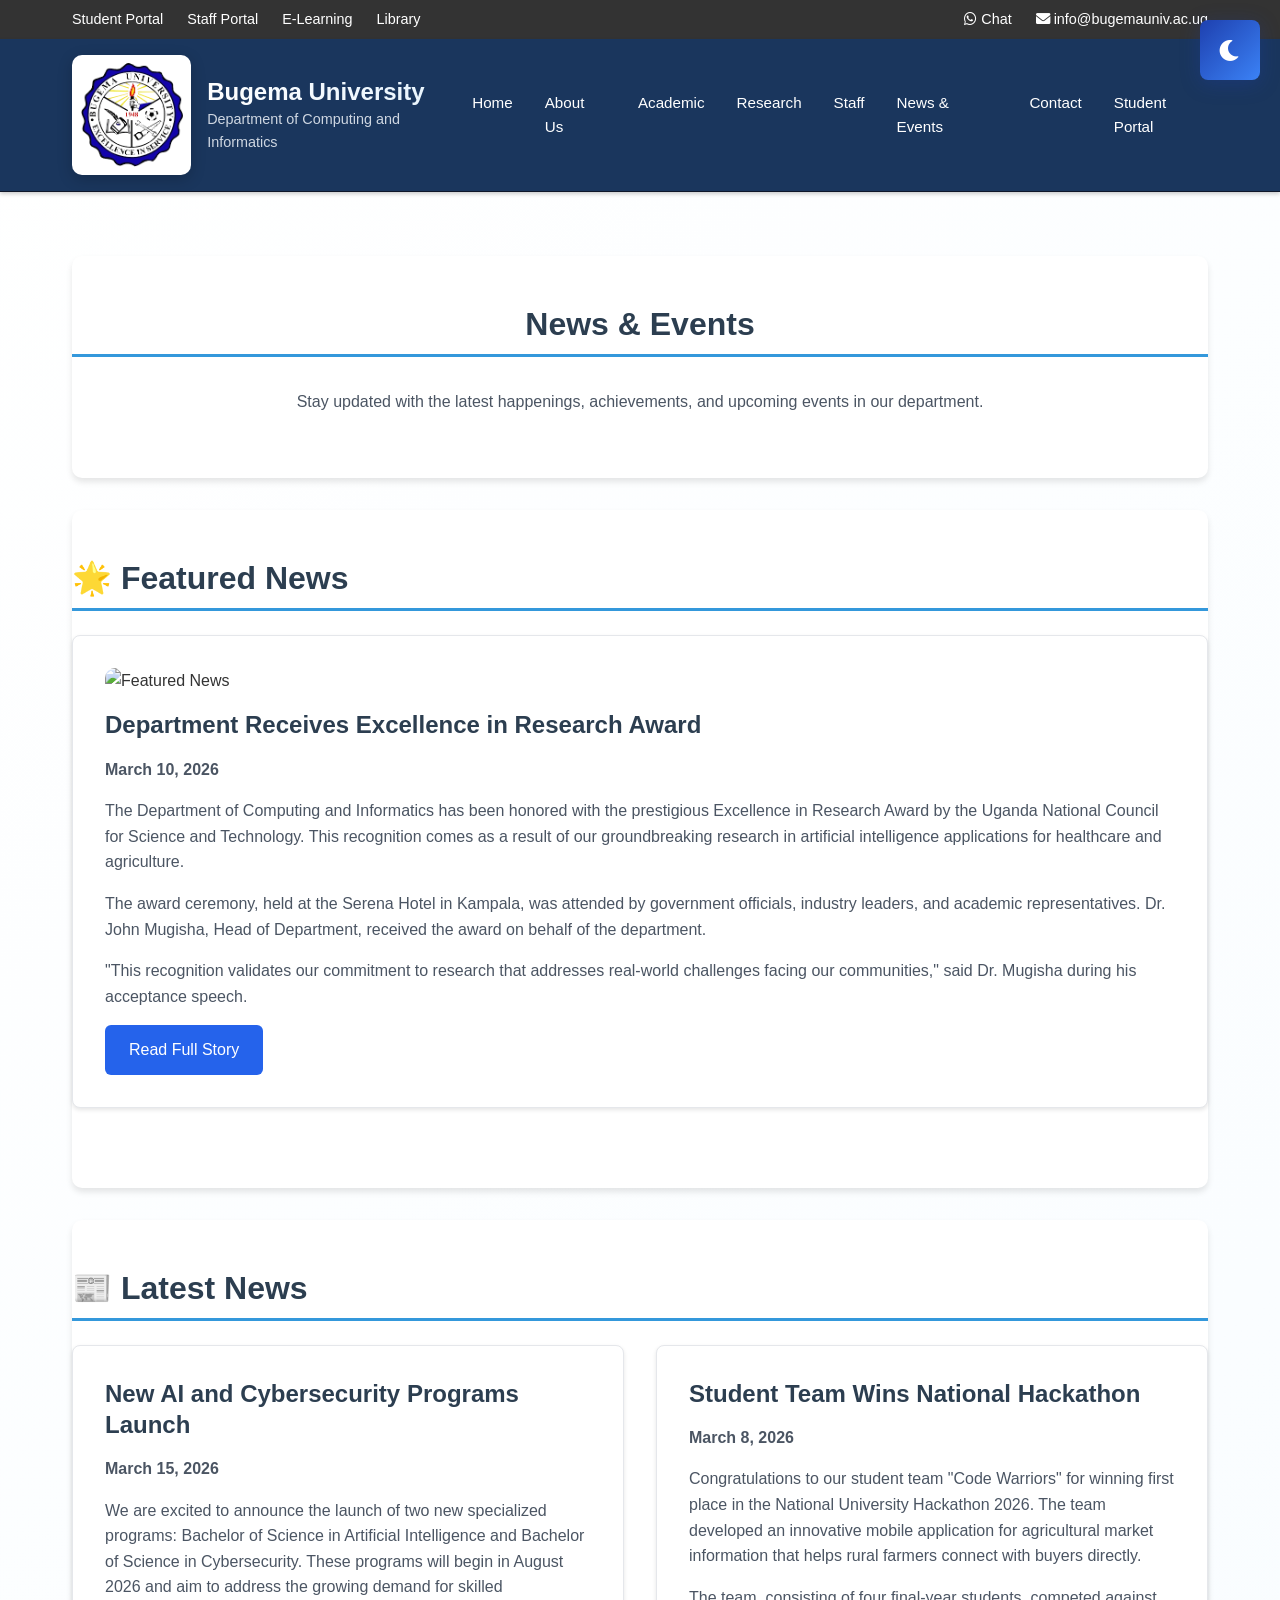
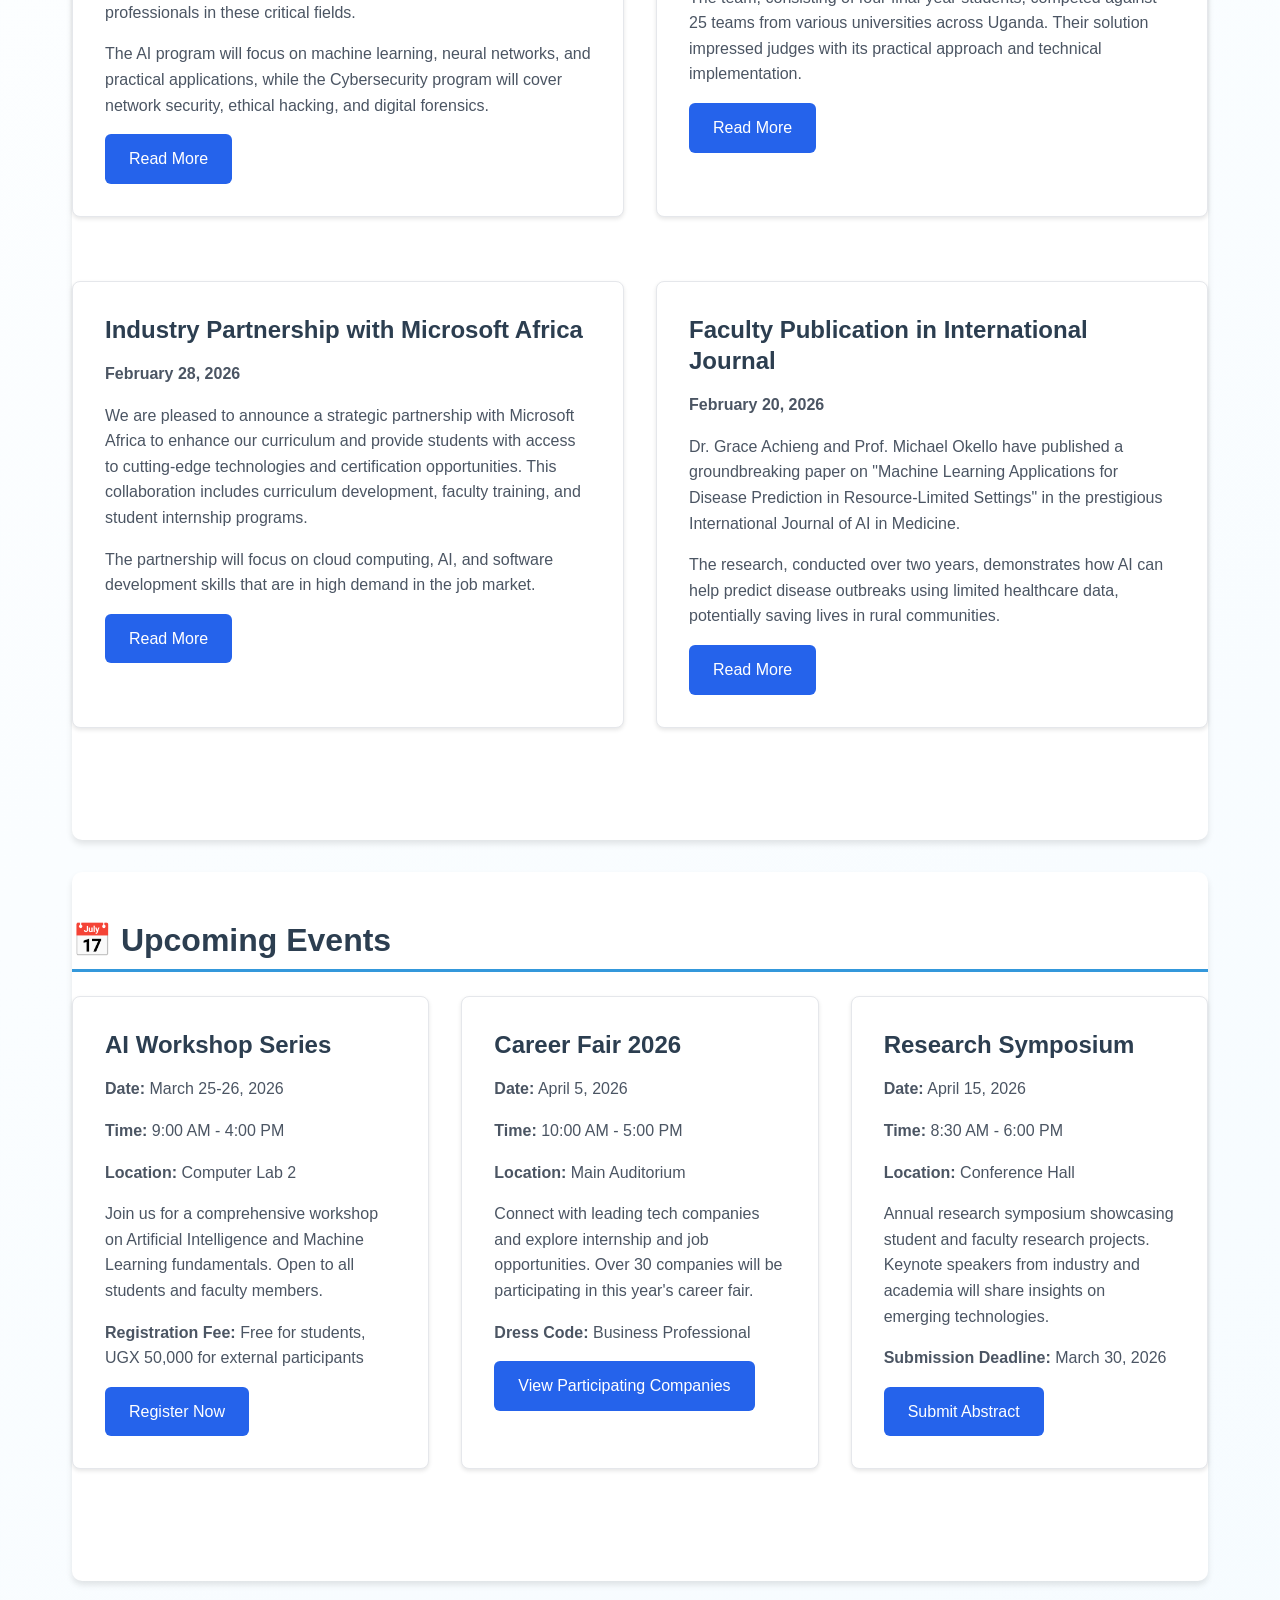
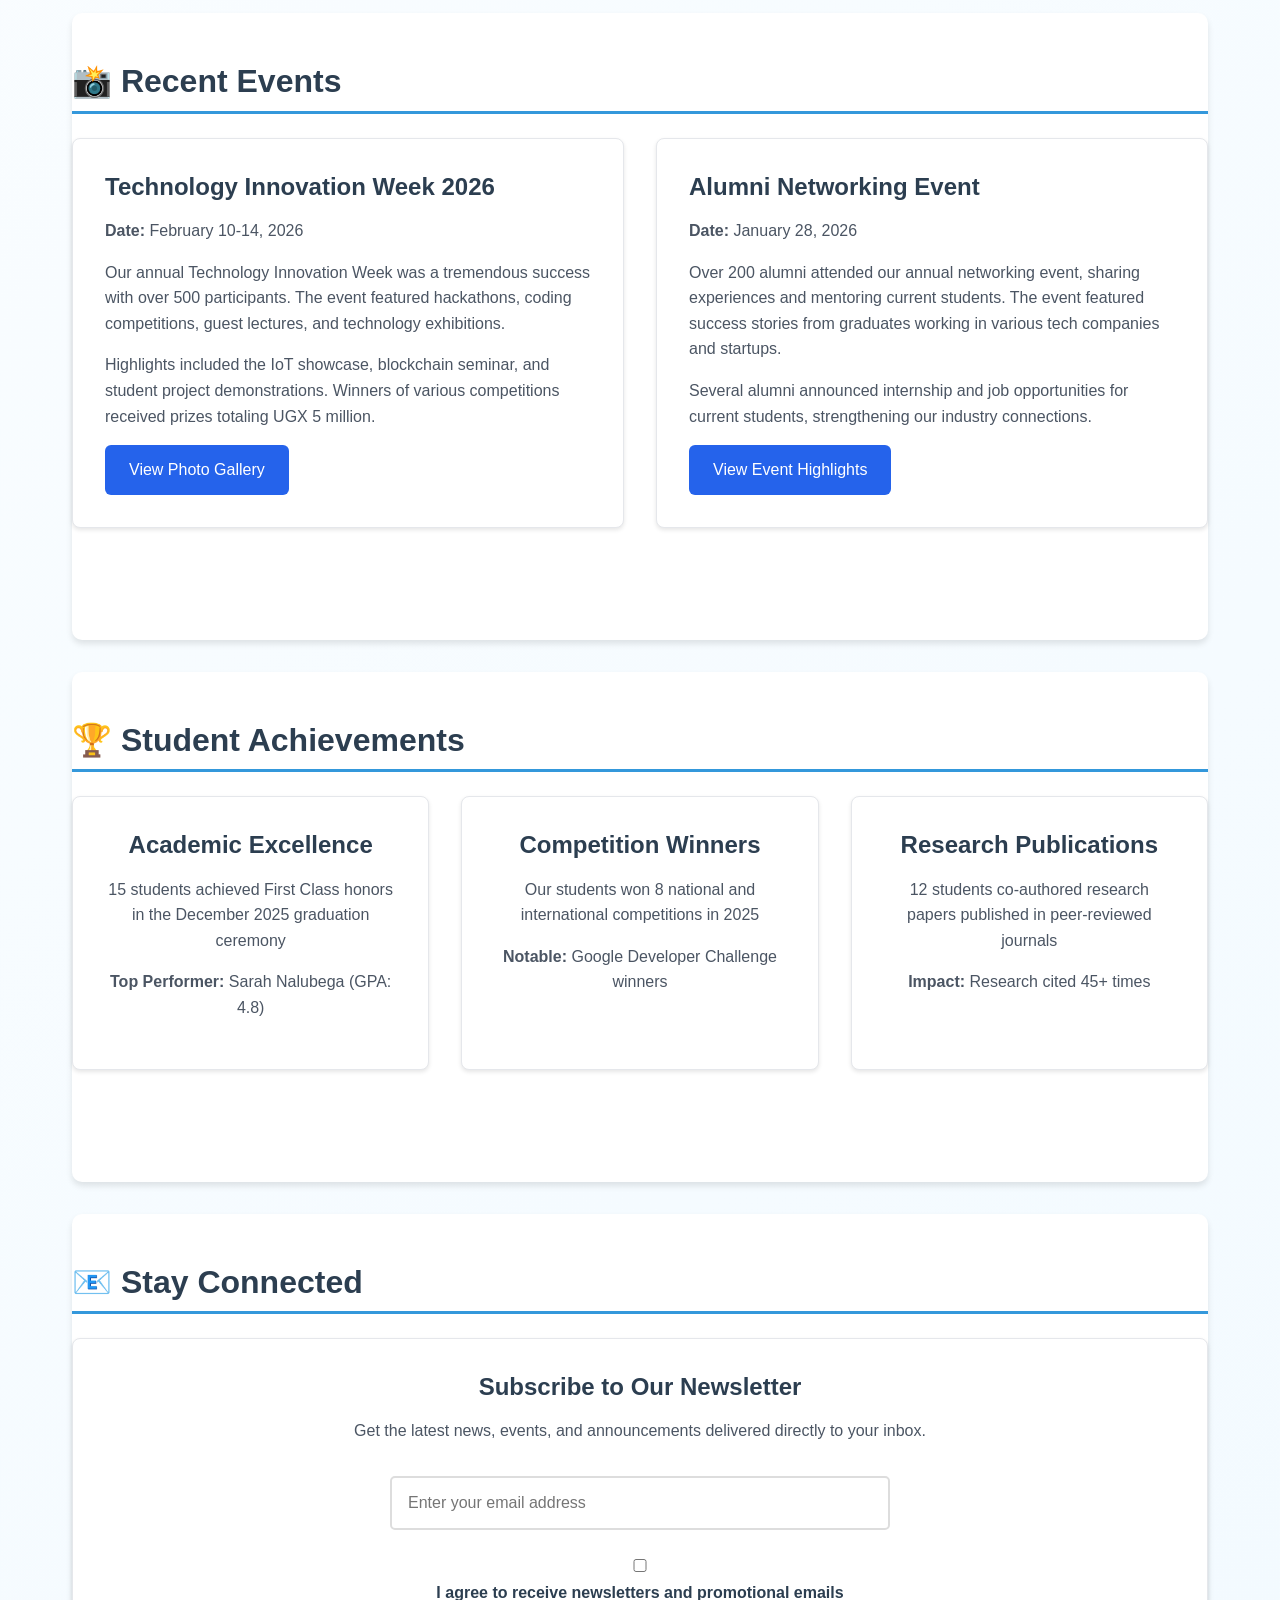
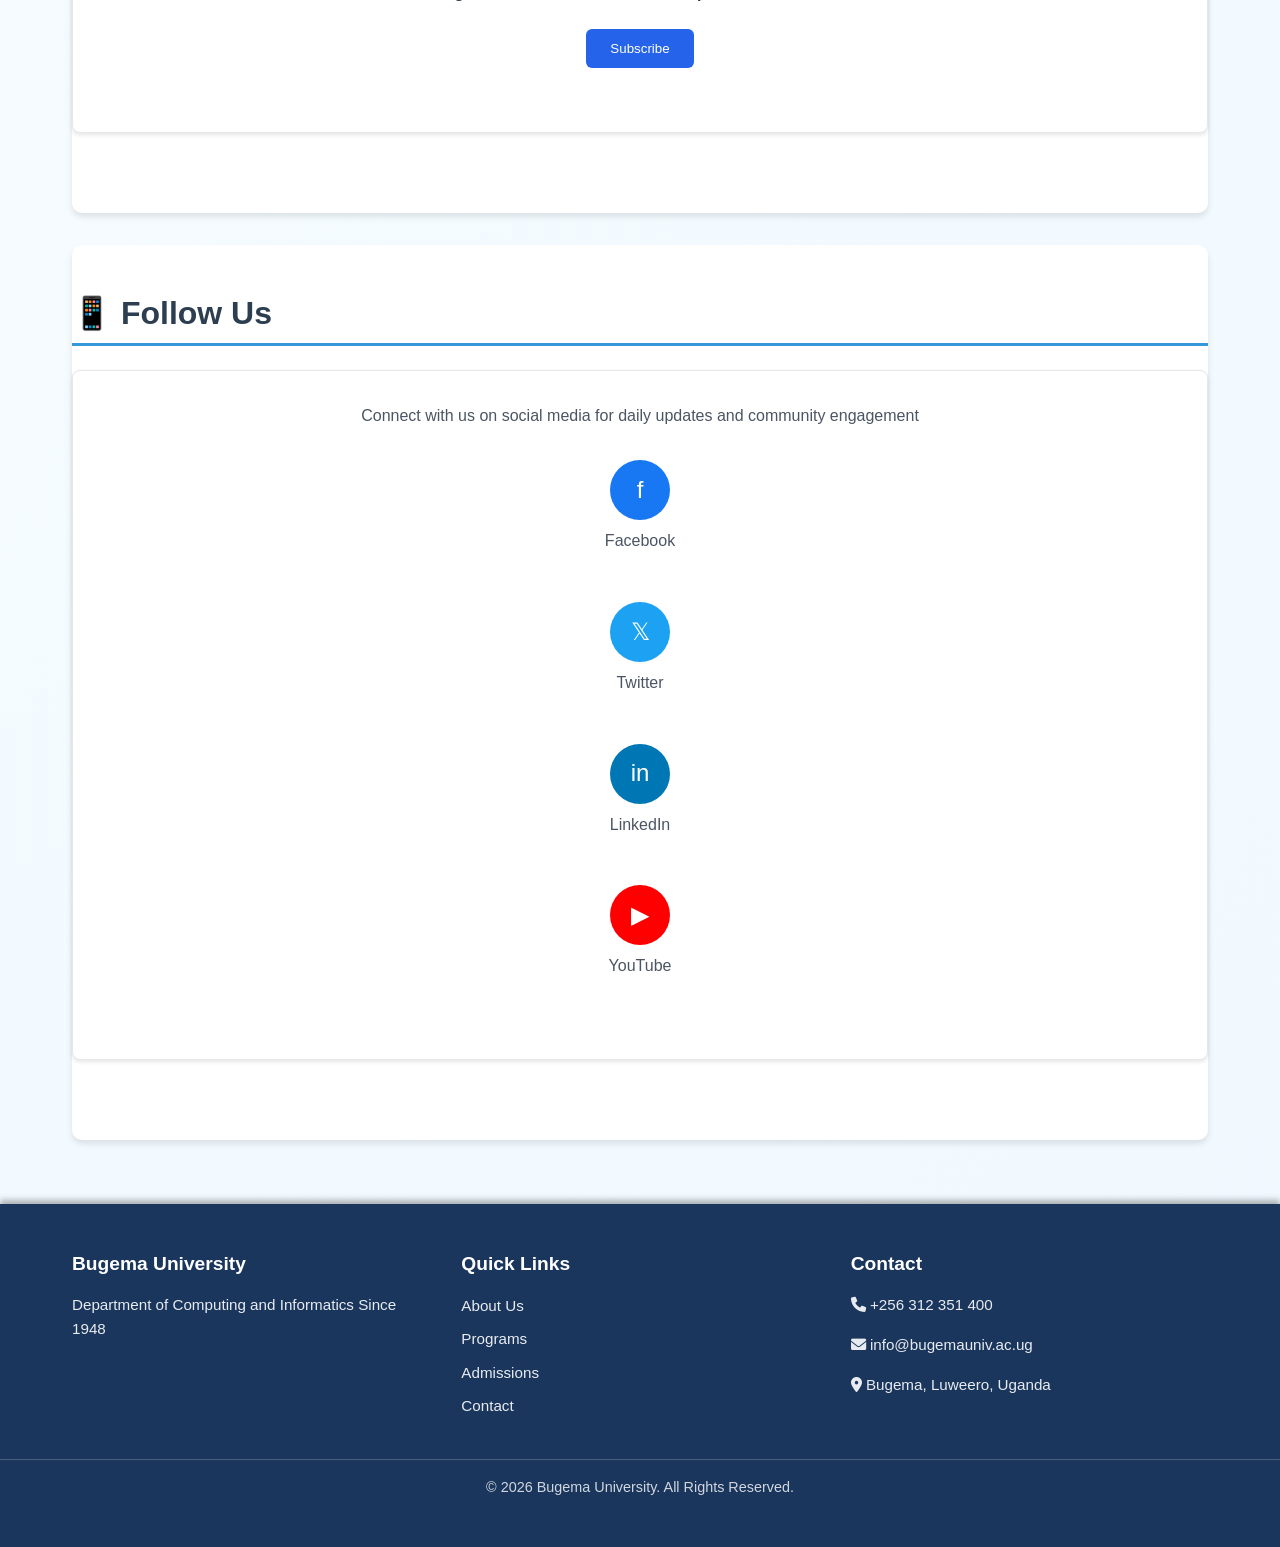
==== commit baa36513: "." ====
--- a/news.html
+++ b/news.html
@@ -78,7 +78,7 @@
     <main>
         <div class="container">
             <!-- Page Header -->
-            <section class="section fade-in">
+            <section class="section ">
                 <div class="text-center">
                     <h2>News & Events</h2>
                     <p class="mt-2">Stay updated with the latest happenings, achievements, and upcoming events in our department.</p>
@@ -86,7 +86,7 @@
             </section>
 
             <!-- Featured News -->
-            <section class="section fade-in">
+            <section class="section ">
                 <h2>🌟 Featured News</h2>
                 <div class="card">
                     <img src="IMG/DEPT 2.jpeg" alt="Featured News" style="width: 100%; height: 300px; object-fit: cover; border-radius: 10px; margin-bottom: 1rem;">
@@ -100,7 +100,7 @@
             </section>
 
             <!-- Latest News -->
-            <section class="section fade-in">
+            <section class="section ">
                 <h2>📰 Latest News</h2>
                 <div class="grid grid-2">
                     <div class="card">
@@ -138,7 +138,7 @@
             </section>
 
             <!-- Upcoming Events -->
-            <section class="section fade-in">
+            <section class="section ">
                 <h2>📅 Upcoming Events</h2>
                 <div class="grid grid-3">
                     <div class="card">
@@ -174,7 +174,7 @@
             </section>
 
             <!-- Past Events -->
-            <section class="section fade-in">
+            <section class="section ">
                 <h2>📸 Recent Events</h2>
                 <div class="grid grid-2">
                     <div class="card">
@@ -196,7 +196,7 @@
             </section>
 
             <!-- Student Achievements -->
-            <section class="section fade-in">
+            <section class="section ">
                 <h2>🏆 Student Achievements</h2>
                 <div class="grid grid-3">
                     <div class="card text-center">
@@ -220,7 +220,7 @@
             </section>
 
             <!-- Newsletter Subscription -->
-            <section class="section fade-in">
+            <section class="section ">
                 <h2>📧 Stay Connected</h2>
                 <div class="card">
                     <div class="text-center">
@@ -243,7 +243,7 @@
             </section>
 
             <!-- Social Media -->
-            <section class="section fade-in">
+            <section class="section ">
                 <h2>📱 Follow Us</h2>
                 <div class="card text-center">
                     <p>Connect with us on social media for daily updates and community engagement</p>
@@ -299,35 +299,5 @@
     </footer>
 
     <script src="script.js"></script>
-
-        const observer = new IntersectionObserver(function(entries) {
-            entries.forEach(entry => {
-                if (entry.isIntersecting) {
-                    entry.target.style.opacity = '1';
-                    entry.target.style.transform = 'translateY(0)';
-                }
-            });
-        }, observerOptions);
-
-        document.querySelectorAll('.fade-in').forEach(el => {
-            el.style.opacity = '0';
-            el.style.transform = 'translateY(20px)';
-            el.style.transition = 'opacity 0.8s ease, transform 0.8s ease';
-            observer.observe(el);
-        });
-
-        // Newsletter form handler
-        document.getElementById('newsletterForm').addEventListener('submit', function(e) {
-            e.preventDefault();
-            const formContainer = document.querySelector('#newsletterForm').parentElement;
-            formContainer.innerHTML = `
-                <div style="padding: 2rem; text-align: center;">
-                    <div style="width: 60px; height: 60px; background: #27ae60; color: white; border-radius: 50%; display: flex; align-items: center; justify-content: center; margin: 0 auto 1rem; font-size: 1.5rem;">✓</div>
-                    <h3>Successfully Subscribed!</h3>
-                    <p>Thank you for subscribing to our newsletter. You will receive a confirmation email shortly.</p>
-                </div>
-            `;
-        });
-    </script>
 </body>
 </html>
--- a/styles.css
+++ b/styles.css
@@ -216,123 +216,6 @@
     align-items: center;
 }
 
-/* Mobile Navigation Menu */
-.mobile-nav {
-    position: fixed;
-    top: 0;
-    right: -100%;
-    width: 80%;
-    max-width: 300px;
-    height: 100vh;
-    background: linear-gradient(135deg, #1a365d 0%, #2563eb 100%);
-    box-shadow: -4px 0 20px rgba(0, 0, 0, 0.3);
-    z-index: 1000;
-    transition: right 0.3s ease;
-    overflow-y: auto;
-    padding: 2rem 1rem;
-}
-
-.mobile-nav.active {
-    right: 0;
-}
-
-.mobile-nav-header {
-    display: flex;
-    justify-content: space-between;
-    align-items: center;
-    margin-bottom: 2rem;
-    padding-bottom: 1rem;
-    border-bottom: 1px solid rgba(255, 255, 255, 0.2);
-}
-
-.mobile-nav-close {
-    background: none;
-    border: none;
-    color: white;
-    font-size: 1.5rem;
-    cursor: pointer;
-    padding: 0.5rem;
-    transition: all 0.3s ease;
-}
-
-.mobile-nav-close:hover {
-    color: #60a5fa;
-    transform: scale(1.1);
-}
-
-.mobile-nav .nav-list {
-    display: flex;
-    flex-direction: column;
-    gap: 0.5rem;
-    list-style: none;
-    margin: 0;
-    padding: 0;
-}
-
-.mobile-nav .nav-list a {
-    display: block;
-    color: white;
-    text-decoration: none;
-    padding: 1rem;
-    font-weight: 500;
-    font-size: 1rem;
-    transition: all 0.3s ease;
-    border-radius: 8px;
-    border: none;
-    background: transparent;
-}
-
-.mobile-nav .nav-list a:hover {
-    background: rgba(255, 255, 255, 0.1);
-    color: #60a5fa;
-    transform: translateX(5px);
-}
-
-.mobile-nav .dropdown {
-    position: relative;
-}
-
-.mobile-nav .dropdown-content {
-    position: static;
-    background: rgba(15, 23, 42, 0.5);
-    border-radius: 8px;
-    margin-top: 0.5rem;
-    padding: 0.5rem;
-    opacity: 1;
-    visibility: visible;
-    transform: none;
-    box-shadow: none;
-    border: 1px solid rgba(255, 255, 255, 0.1);
-}
-
-.mobile-nav .dropdown-content a {
-    padding: 0.75rem 1rem;
-    font-size: 0.9rem;
-    border-bottom: 1px solid rgba(255, 255, 255, 0.1);
-}
-
-.mobile-nav .dropdown-content a:last-child {
-    border-bottom: none;
-}
-
-/* Overlay for mobile menu */
-.mobile-nav-overlay {
-    position: fixed;
-    top: 0;
-    left: 0;
-    width: 100%;
-    height: 100vh;
-    background: rgba(0, 0, 0, 0.5);
-    z-index: 999;
-    opacity: 0;
-    visibility: hidden;
-    transition: all 0.3s ease;
-}
-
-.mobile-nav-overlay.active {
-    opacity: 1;
-    visibility: visible;
-}
 
 /* Navigation Styles - Simple Text Links */
 .header-nav .nav-list {
@@ -1551,23 +1434,17 @@
 
 /* Enhanced Mobile Responsive Design */
 @media (max-width: 768px) {
-    /* Show mobile menu toggle */
-    .mobile-menu-toggle {
-        display: block;
-    }
-    
-    /* Hide desktop navigation */
-    .header-nav {
-        display: none;
-    }
-    
+    /* Simple mobile navigation - keep existing nav visible */
     .header-content {
-        flex-direction: row;
-        justify-content: space-between;
-        align-items: center;
-        text-align: left;
+        flex-direction: column;
+        text-align: center;
         gap: 1rem;
         padding: 0 1rem;
+    }
+    
+    /* Hide mobile menu toggle since we're using simple navigation */
+    .mobile-menu-toggle {
+        display: none;
     }
     
     .logo {
@@ -1581,6 +1458,61 @@
     
     .header-text p {
         font-size: 0.9rem;
+    }
+    
+    /* Mobile Navigation */
+    .header-nav {
+        width: 100%;
+    }
+    
+    .header-nav .nav-list {
+        flex-direction: column;
+        gap: 0.5rem;
+        text-align: center;
+        background: rgba(255, 255, 255, 0.1);
+        padding: 1rem;
+        border-radius: 8px;
+    }
+    
+    .header-nav .nav-list li {
+        width: 100%;
+    }
+    
+    .header-nav .nav-list a {
+        padding: 0.75rem 1rem;
+        text-align: center;
+        display: block;
+        font-size: 0.9rem;
+        border-radius: 4px;
+        transition: all 0.3s ease;
+    }
+    
+    .header-nav .nav-list a:hover {
+        background: rgba(255, 255, 255, 0.2);
+        transform: none;
+        text-decoration: none;
+    }
+    
+    .header-nav .dropdown {
+        position: relative;
+    }
+    
+    .header-nav .dropdown-content {
+        position: static;
+        opacity: 1;
+        visibility: visible;
+        transform: none;
+        box-shadow: none;
+        border: none;
+        background: rgba(15, 23, 42, 0.8);
+        margin-top: 0.5rem;
+        border-radius: 4px;
+    }
+    
+    .header-nav .dropdown-content a {
+        padding: 0.5rem 1rem;
+        font-size: 0.85rem;
+        border-bottom: 1px solid rgba(255, 255, 255, 0.1);
     }
     
     .hero-section-makerere {
@@ -1790,15 +1722,14 @@
         background: rgba(255, 255, 255, 0.1);
     }
     
-    .mobile-nav .nav-list a:hover {
+    .header-nav .nav-list a:hover {
         transform: none;
     }
     
     /* Add active states for touch */
     .btn:active,
     .card:active,
-    .header-nav .nav-list a:active,
-    .mobile-nav .nav-list a:active {
+    .header-nav .nav-list a:active {
         transform: scale(0.98);
         opacity: 0.8;
     }
@@ -1824,11 +1755,7 @@
         font-size: 0.8rem;
     }
     
-    .mobile-nav {
-        width: 60%;
-        max-width: 250px;
-    }
-}
+    }
 
 /* High DPI displays */
 @media (-webkit-min-device-pixel-ratio: 2), (min-resolution: 192dpi) {
@@ -1902,10 +1829,7 @@
         background: #1a365d;
     }
     
-    .mobile-nav {
-        background: #1a365d;
-    }
-}
+    }
 
 /* Extra small devices (320px and below) */
 @media (max-width: 320px) {
